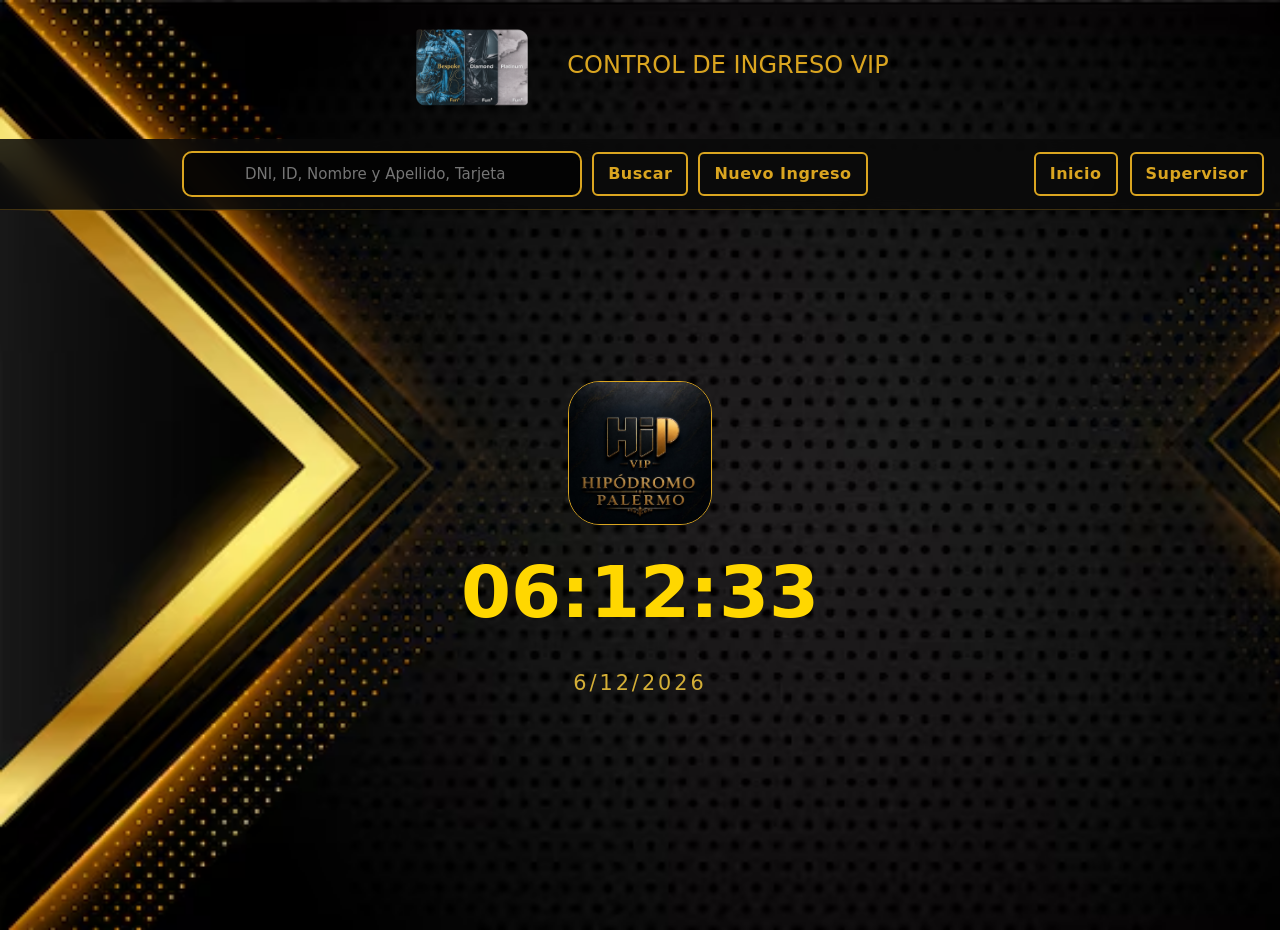
==== index.html @ 54d8416a "reparacion de ficha" ====
<!DOCTYPE html>
<html lang="en">

<head>
    <meta charset="UTF-8">
    <meta name="viewport" content="width=device-width, initial-scale=1.0">

    <link href="https://cdn.jsdelivr.net/npm/bootstrap@5.3.8/dist/css/bootstrap.min.css" rel="stylesheet">

    <link rel="stylesheet" href="https://cdn.jsdelivr.net/npm/bootstrap-icons@1.11.3/font/bootstrap-icons.css">
    <link rel="icon" href="./img/Logo-ingreso (ico).ico" type="image/x-icon">

    <link rel="stylesheet" href="/css/style.css">

    <title>Clientes Vip</title>
</head>

<body>

    <header>
        <section class="titulo-fun">
            <img class="fun-img" src="/img/Fun.png" alt="fun">
            <h1>CONTROL DE INGRESO VIP</h1>
        </section>
    </header>

    <main>

<nav class="navbar navbar-vip px-3">

    <!-- IZQUIERDA -->
    <div class="nav-block left">

        <div id="panel-admin" class="dropdown">
            <button class="btn btn-vip dropdown-toggle" data-bs-toggle="dropdown">
                Informe
            </button>

            <ul class="dropdown-menu">
                <li><button id="btn-metricas" class="dropdown-item">Métricas</button></li>
            </ul>
        </div>


    </div>

    <!-- CENTRO -->
    <div class="nav-block center">

        <form id="form-busqueda" class="search-box">

            <input id="buscador" type="search"
                placeholder="DNI, ID, Nombre y Apellido, Tarjeta">

            <button class="btn btn-vip" type="submit">Buscar</button>

            <button id="btn-nuevo" type="button" class="btn btn-vip">
                Nuevo Ingreso
            </button>

        </form>

    </div>

    

    


    <!-- DERECHA -->
    <div class="nav-block right">

        <button onclick="volverInicio()" class="btn btn-vip">
            Inicio
        </button>

        <button id="btn-supervisor" class="btn btn-vip">
            Supervisor
        </button>

        <button id="btn-logout" class="btn btn-danger" style="display:none;">
            Salir
        </button>

    </div>

</nav>

<section id="panel-nuevo" class="oculto"></section>

<div class="panel-sistema">

    <aside id="panel-categorias" class="oculto">
        <button data-categoria="todos">Todos</button>
        <button data-categoria="Bespoke">Bespoke</button>
        <button data-categoria="Diamond">Diamond</button>
        <button data-categoria="Diamond Seg.">Diamond Seg.</button>
        <button data-categoria="Platinium">Platinium</button>
        <button data-categoria="Gold">Gold</button>
        <button data-categoria="Classic">Classic</button>
        <button data-categoria="No socios">No socios</button>

        <hr>

        <button id="btn-exportar">Exportar Backup</button>

        <input type="file" id="input-importar" hidden>

        <button id="btn-importar">Importar Backup</button>
    </aside>

    <section class="contenido-principal">

        <!-- ZONA CONTROLES -->
        <div class="top-zone">

            <div class="zone-controls">
                <section id="panel-dinamico"></section>

                <div id="controles-historico" class="controles-historico">
                    <input type="date" id="fechaDesde">
                    <input type="date" id="fechaHasta">
                </div>
            </div>

        </div>

        <!-- DASHBOARD -->
        <div class="dashboard-zone">
            <section id="panel-estadisticas"></section>
        </div>

        <!-- RESULTADOS -->
        <div class="result-zone">
            <section id="resultado-cliente">


</section>
        </div>

    </section>

</div>


    </main>


    <div id="login-supervisor" class="login-overlay oculto">

    <div class="login-card">

        <h3>Acceso Supervisor</h3>

        <input type="password" id="input-pass" placeholder="Contraseña">

        <button id="btn-login-ok" class="btn btn-vip">
            Ingresar
        </button>

        <button id="btn-login-cancel" class="btn btn-danger">
            Cancelar
        </button>

    </div>

</div>

<div id="modal-confirmacion" class="modal-confirmacion oculto">

    <div class="modal-confirmacion-box">

        <h5 id="modal-titulo">
            Confirmar acción
        </h5>

        <p id="modal-texto">
            ¿Está seguro?
        </p>

        <div class="modal-botones">

            <button id="btn-modal-cancelar"
                class="btn btn-secondary">
                Cancelar
            </button>

            <button id="btn-modal-confirmar"
                class="btn btn-danger">
                Eliminar
            </button>

        </div>

    </div>

</div>

    <script src="https://cdn.jsdelivr.net/npm/bootstrap@5.3.8/dist/js/bootstrap.bundle.min.js"></script>

    <script src="js/script.js"></script>

    

</body>

</html>
---- css/style.css ----
body {
    background-image: url(/img/fondo-vip.avif);
    background-size: cover;
    background-repeat:no-repeat ;
    color: #daa520;
    margin: 0;
    min-height: 100vh;
    
}

h1 {
text-align: center;
font-size: 1.5rem;
}

.fun-img {
    width: 10rem;
    max-width: 100%;
}


.logo {
    width: 9rem;
    max-width: 100%;
    border-radius: 2rem;
    border: 0.1rem solid #daa520;
}



#form-busqueda {
    max-width: 800px;
    width: 100%;
}


#form-busqueda {
    display: flex;
    justify-content: center;
    width: 100%;
}

.form-control{
    width: 16rem;
    border: 0.2rem solid #daa520;
    font-family:Verdana, Geneva, Tahoma, sans-serif;
    font-size: 1rem;
    text-align: center;
}



.navbar-vip {
    display: flex;
    justify-content: space-between;
    align-items: center;
    padding: 12px 20px;
    background: rgba(10,10,10,0.85);
    backdrop-filter: blur(12px);
    border-bottom: 1px solid rgba(218,165,32,0.25);
}


/* BLOQUES */
.nav-block {
    display: flex;
    align-items: center;
    gap: 12px;
}


.nav-block.center {
    flex: 1;
    justify-content: center;
}


.search-box {
    display: flex;
    gap: 10px;
    align-items: center;
    font-size: 15px;
}

.search-box input {
    width: 400px;
    padding: 10px 14px;
    background: rgba(0,0,0,0.6);
    border: 2px solid #daa520;
    border-radius: 10px;
    color: white;
    text-align: center;
}



/* BOTÓN VIP  */
.btn-vip {
    border: 2px solid #daa520;
    color: #daa520;
    background: transparent;
    font-weight: 600;
    letter-spacing: 0.5px;
    padding: 8px 14px;
    transition: 0.2s ease;
}

.btn-vip:hover,
.btn-vip:focus,
.btn-vip:active {
    background: #daa520;
    color: black;
    box-shadow: 0 0 12px rgba(218,165,32,0.4);
}

.login-overlay {
    position: fixed;
    inset: 0;
    background: rgba(0,0,0,0.75);
    display: flex;
    justify-content: center;
    align-items: center;
    z-index: 9999;
}

.login-card {
    background: #111;
    border: 2px solid #daa520;
    padding: 30px;
    border-radius: 16px;
    text-align: center;
    width: 320px;
}

.login-card input {
    width: 100%;
    padding: 10px;
    margin: 15px 0;
    border: 2px solid #daa520;
    background: black;
    color: white;
    text-align: center;
    border-radius: 8px;
}



    
.titulo-fun {
    display: flex;
    align-items: center;
    justify-content: center;
    gap: 1rem;
    padding: 1rem;
}


.cliente-acompañante {
    display: flex;
    flex-direction: row;
    align-items: center;
    justify-content: center;
    padding: 3rem;
}

.datos-contenedor {
    padding: 2rem;
    font-family: 'Times New Roman', Times, serif;
    font-size: 1rem;
}


.card-header{
    align-self: center;
}

.fotos {
    width: 7rem;
    height: 7rem;
    object-fit: cover;
    border-radius: 50%;
    border: 3px solid #daa520;
    margin: 1.5rem;
    box-shadow: 0 0 18px rgba(218,165,32,0.35);
}

.card {
    background: rgba(15, 15, 15, 0.92);
    border: 2px solid #daa520;
    border-radius: 18px;
    box-shadow: 0 10px 30px rgba(0,0,0,0.45);
    overflow: hidden;
    transition: all 0.3s ease;
}

.vip-activo {
    border: 4px solid #00ff88 !important;
    box-shadow: 0 0 25px rgba(0,255,136,0.5);
}



#resultado-cliente {
    width: 100%;
    max-width: 1200px;
    margin: 3rem auto;
    display: flex;
    justify-content: center;
    align-items: center;
}

.datos-contenedor {
    display: flex;
    flex-direction: column;
    align-items: center;
}

.datos-contenedor b {
    display: block;
    text-align: center;
    margin-bottom: 1rem;
    font-size: 1.2rem;
}

.clientes-wrapper {
    display: flex;
    justify-content: center;
    gap: 2rem;
    flex-wrap: wrap;
    margin-top: 2rem;
}


.acciones-card {
    display: flex;
    justify-content: center;
    gap: 1rem;
    padding: 1rem;
    background: rgba(255,255,255,0.04);
    border-top: 1px solid rgba(218,165,32,0.25);
}

.icon-btn {
    background: rgba(218,165,32,0.08);
    border: 1px solid rgba(218,165,32,0.35);
    width: 46px;
    height: 46px;
    border-radius: 14px;
    color: #daa520;
    cursor: pointer;
    transition: all 0.25s ease;
}

.icon-btn:hover {
    background: #daa520;
    color: black;
    transform: scale(1.08);
}

.acompanante-item {
    display: flex;
    align-items: center;
    justify-content: space-between;
    gap: 1rem;
    padding: 1rem;
    background: rgba(255,255,255,0.05);
    border-radius: 16px;
    min-width: 320px;
    border: 1px solid rgba(218,165,32,0.15);
}

.nombre-acompanante {
    flex: 1;
    font-weight: 600;
    color: white;
}



.panel-sistema {
    display: flex;
    gap: 20px;
    padding: 20px;
}

#panel-categorias {
    width: 220px;
    display: flex;
    flex-direction: column;
    gap: 10px;
}

.modal-edicion-overlay {
    position: fixed;
    inset: 0;
    background: rgba(0,0,0,0.75);
    display: flex;
    justify-content: center;
    align-items: center;
    z-index: 999;
}

.modal-edicion {
    width: 420px;
    max-width: 90%;
    background: #111;
    border: 2px solid #daa520;
    border-radius: 18px;
    padding: 2rem;
    box-shadow: 0 0 35px rgba(218,165,32,0.25);
}

.oculto {
    display: none !important;
}


#panel-categorias button {
    padding: 12px;
    border: 2px solid goldenrod;
    background: #111;
    color: white;
    border-radius: 8px;
    cursor: pointer;
    text-align: center;
}

#panel-categorias button:hover {
    background: goldenrod;
    color: black;
}

.contenido-principal {
    width: 100%;
    display: flex;
    flex-direction: column;
    align-items: center;
}


#panel-estadisticas {
    margin-bottom: 20px;
}


#pantalla-espera {
    width: 100%;
    min-height: 60vh;

    display: flex;
    flex-direction: column;

    justify-content: center;
    align-items: center;

    gap: 1.5rem;
    text-align: center;
}


#reloj-digital {
    font-size: 4.5rem;
    font-weight: bold;
    color: gold;
}

#fecha-digital {
    font-size: 1.3rem;
    color: #d4af37;
    letter-spacing: 3px;
}

.panel-sistema {
    width: 100%;
    min-height: 80vh;
}

.cat-bespoke {
    background: black;
    color: gold;
    border: 2px solid gold;
}

.cat-diamond {
    background: #dff6ff;
    border: 2px solid #00bfff;
}

.cat-diamondseg {
    background: #0a1931;
    color: white;
    border: 2px solid #4cc9f0;
}

.cat-platinium {
    background: #d9d9d9;
    border: 2px solid silver;
}

.cat-gold {
    background: #fff3cd;
    border: 2px solid gold;
}

.cat-classic {
    background: #f8f9fa;
    border: 2px solid gray;

}


/*METRICAS*/


.dashboard {
    display: grid;
    grid-template-columns: repeat(3, 1fr);
    gap: 15px;
    width: 100%;
}




/*METRIC CARD BASE*/

.metric-card {
    padding: 20px;
    border-radius: 18px;
    background: rgba(15,15,15,0.95);
    border: 1px solid #daa520;
    color: white;
    transition: 0.25s ease;
    overflow: auto;
    min-height: 220px;
    text-align: center;
}

/*VARIANTES DE LAYOU */


.metric-card--full {
    grid-column: 1 / -1;
    min-height: 350px;
}

/*BLOQUES INTERNOS*/

.metric-box {
    background: rgba(255,255,255,0.05);
    border: 1px solid rgba(218,165,32,0.3);
    border-radius: 12px;
    padding: 1rem;
    text-align: center;
    margin-bottom: 10px;
}

.metric-box span {
    display: block;
    font-size: 1,5rem;
    opacity: 0.8;
}

.metric-box strong {
    font-size: 1.3rem;
    color: gold;
}

/*TÍTULOS CARD*/


.metric-card h5 {
    color: gold;
    margin-bottom: 15px;
    letter-spacing: 1px;
}

.metric-block {
    margin-bottom: 15px;
}

.metric-block h4 {
    margin-bottom: 10px;
    font-size: 18px;
    opacity: 0.8;
    letter-spacing: 1px;
}

.metric-block + .metric-block {
    border-top: 1px solid rgba(255,255,255,0.1);
    padding-top: 15px;
}

.metric-block h4:first-of-type {
    color: gold;
}

.btn-volver {
    background-color:#daa520;
    border: none;
    color: black;
    font-weight: 500;
font-size: 18px;
    padding: 10px 20px;
    min-width: 160px;
    font-weight: bold;
}

.btn-volver:hover {
    background-color: #666;
}

.zona-volver{
    width:100%;
    display:flex;
    justify-content:center;
    margin-top:20px;
    margin-bottom:20px;
}




/*GRID INTERNO*/

.grid {
    display: grid;
    grid-template-columns: repeat(3, 1fr);
    gap: 1rem;
    margin-top: 1rem;
}

/*CONTROLES HISTÓRICO*/

.controles-historico {
    display: flex;
    gap: 15px;
    justify-content: center;
    margin: 20px auto;
}

.controles-historico input,
.controles-historico button {
    padding: 10px;
    border-radius: 10px;
}

/*GRÁFICO*/

.grafico-principal {
    grid-column: 1 / -1;
}

.chart {
    display: flex;
    align-items: flex-end;
    gap: 8px;
    height: 320px;
}

.chart-card {
    grid-column: 1 / -1;
}


.bar {
    flex: 1;
    display: flex;
    flex-direction: column;
    justify-content: flex-end;
    align-items: center;
    min-width: 0;
}

.bar small {
    font-size: 16px;
    margin-top: 4px;
    font-weight: bold;
}

.bar:hover .fill {
    filter: brightness(1.2);
}

.fill {
    width: 90%;
    height: 10px;
    background: linear-gradient(gold, #b8860b);
    border-radius: 6px 6px 0 0;
    transition: height 0.3s ease;
}


/*TABLA / FILAS CRUCE*/

.fila-cruce.encabezado {
    font-weight: bold;
    color: gold;
    border-bottom: 2px solid rgba(218,165,32,0.4);
    margin-bottom: 8px;
}

.fila-cruce {
    display: flex;
    justify-content: space-between;
    align-items: center;
    padding: 6px 0;
    border-bottom: 1px solid rgba(255,255,255,0.08);
}

.en-sala {
    grid-column: 1;
    grid-row: 1;
}

.ingreso-egreso {
    grid-column: 2;
    grid-row: 1;
}

.total-clientes {
    grid-column: 3;
    grid-row: 1;
}

.graficos {
    grid-column: 1 / 4;
    grid-row: 2;
    min-height: 320px;
}


input[type="date"] {
    background: rgba(15,15,15,0.92);
    border: 2px solid #daa520;
    color: white;
    border-radius: 12px;
    padding: 10px 14px;
}

input[type="date"]::-webkit-calendar-picker-indicator {
    filter: invert(1) sepia(1) saturate(5) hue-rotate(10deg);
    cursor: pointer;
}

input[type="date"]:hover {
    border-color: gold;
}

input[type="date"]:focus {
    border-color: gold;
    box-shadow: 0 0 8px rgba(218,165,32,0.4);
}


.activity-card {
    grid-column: span 1;
    background: #0f0f0f;
    padding: 15px;
    border-radius: 12px;
    border: 1px solid rgba(255,255,255,0.08);
    max-height: 300px;
    overflow-y: auto;
}

.fila-cruce {
    display: grid;
    grid-template-columns: 2fr 60px 60px 60px;
    align-items: center;
    padding: 6px 0;
    border-bottom: 1px solid rgba(255,255,255,0.08);
}

.fila-cruce span,
.fila-cruce strong {
    text-align: center;
}

.fila-cruce strong:first-child {
    text-align: left;
}

.lista-categoria {
    margin-top: 10px;
    max-height: 220px;
    overflow-y: auto;
    border-radius: 10px;
    padding: 8px;
}

.cliente-en-sala {
    padding: 10px;
    margin-bottom: 6px;
    border-radius: 8px;
    background: rgba(255,255,255,0.08);
    border-left: 4px solid #daa520;
    color: #daa520;
    font-weight: 600;
}

.cliente-en-sala:last-child {
    margin-bottom: 0;
}

.categoria-click {
    padding: 8px 12px;
    margin-bottom: 6px;
    border-radius: 8px;
    transition: all .2s ease;
}

.categoria-click:hover {
    cursor: pointer;
    transform: translateX(4px);
    background: rgba(255,255,255,0.08);
}

.fila-cruce strong {
    font-weight: 600;
}

.categoria-activa {
    background: rgba(238, 213, 89, 0.15);
    border-left: 4px solid #daa520;
}

/* MENU INFORME */

.dropdown-menu {
    background: #050505;
    border: 1px solid #daa520;
    border-radius: 10px;
    padding: 6px;
}

.dropdown-item {
    color: #daa520;
    font-weight: 600;
    border-radius: 6px;
}

.dropdown-item:hover {
    background: #daa520;
    color: black;
}

/*FICHAS*/

.ficha-cliente{
    width:24rem;
    min-height:460px;
}

.ficha-acompanante{
    min-width:320px;
    min-height:120px;
    padding:15px;
    margin-bottom: 18px;
}

.barra-ficha{
    display:flex;
    justify-content:center;
    gap:10px;
    margin-top:20px;
    margin-bottom:20px;
}

.estado-operativo{
    max-width:500px;
    margin: 20px auto;
    padding: 15px 20px;
    border:1px solid #444;
    border-radius:8px;
}


.barra-ficha button{
    min-width: 140px;
    height: 50px;
    font-size: 18px;
}

.ficha-acompanante{
    min-height:170px;
    padding:15px;
    text-align:center;

    display:flex;
    flex-direction:column;
    align-items:center;
    justify-content:center;

    gap:8px;
}

.acciones-acompanante{
    display:flex;
    justify-content:center;
    gap:15px;
    margin-top:10px;
}

.btn-editar-acomp,
.btn-eliminar-acomp{
    background:none;
    border:none;
    cursor:pointer;
    color:#daa520;
    font-size:18px;
}

.btn-editar-acomp:hover,
.btn-eliminar-acomp:hover{
    opacity:0.8;
}

.modal-confirmacion{
    position:fixed;
    inset:0;
    background:rgba(0,0,0,.55);
    display:flex;
    justify-content:center;
    align-items:center;
    z-index:9999;
}

.modal-confirmacion-box{
    background:white;
    padding:25px;
    border-radius:12px;
    min-width:320px;
    text-align:center;
    box-shadow:0 0 20px rgba(0,0,0,.25);
}

.modal-botones{
    margin-top:20px;
    display:flex;
    justify-content:center;
    gap:10px;
}

.oculto{
    display:none !important;
}


.btn-dorado {
    background: #daa520;
    color: black;
    border: none;
}

.btn-dorado:hover {
    background: #c6951c;
    color: black;
}




@media (max-width: 768px) {

    .titulo-fun {
        flex-direction: column;
    }

    .form-control {
        width: 100%;
    }

    .d-flex {
        flex-direction: column;
        gap: 1rem;
    }

    .navbar-vip {
        flex-direction: column;
        gap: 10px;
    }

    .search-box {
        flex-direction: column;
        width: 100%;
    }

    .search-box input {
        width: 100%;
    }


    #panel-admin {
        justify-self: center;
    }

    #form-busqueda {
        justify-self: center;
        width: 100%;
        flex-direction: column;
        gap: 0.5rem;
    }

    .d-flex.gap-2 {
        justify-self: center;
    }

    /* DASHBOARD MOBILE */
    .dashboard {
        grid-template-columns: 1fr;
    }

    .metric-card.full,
    .metric-card.grafico-principal,
    .chart-card,
    .activity-card {
        grid-column: span 1;
    }

    .chart {
        height: 180px;
    }
}
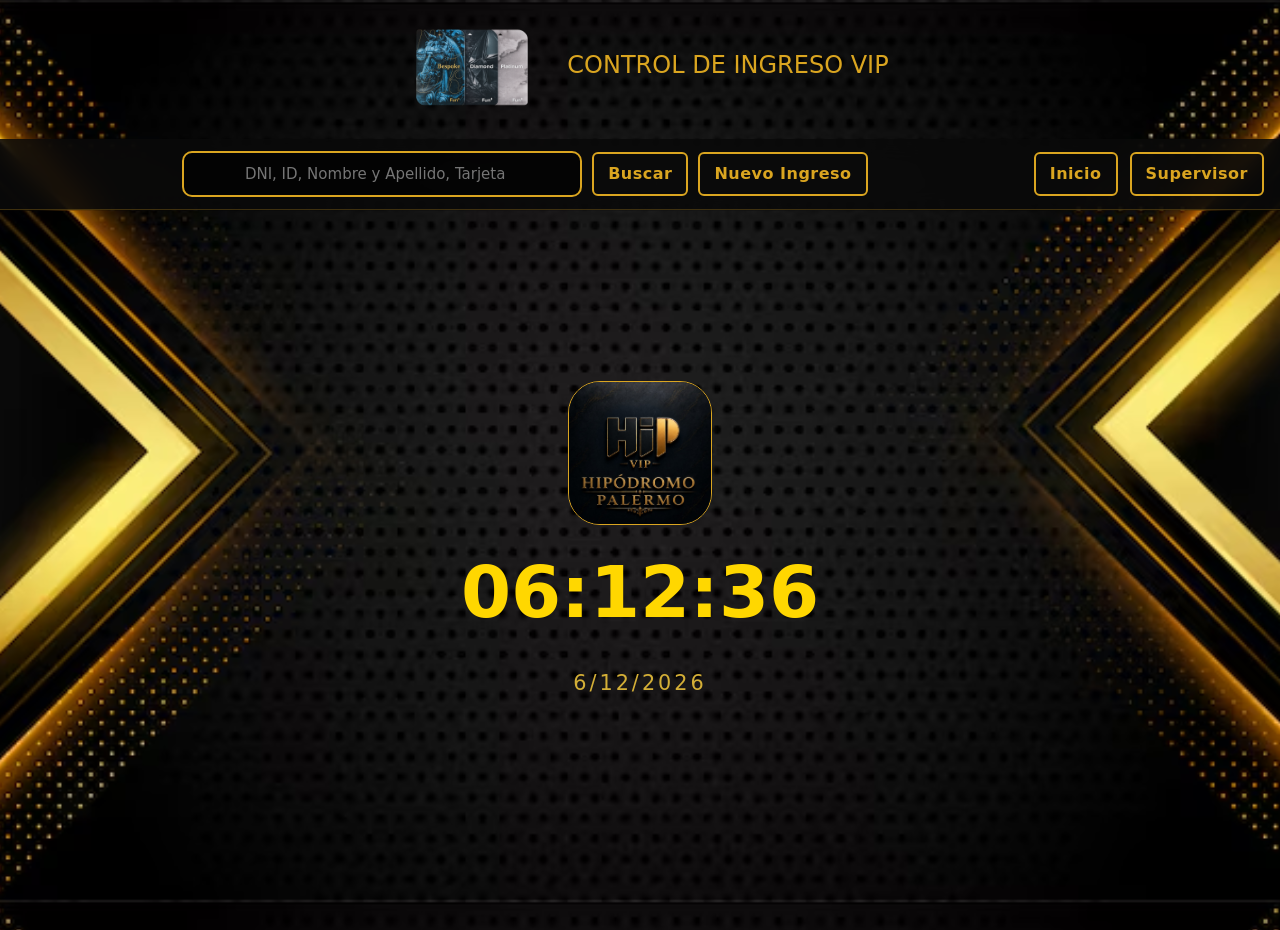
==== commit 4058bb94: "generacion de novedades y historial" ====
--- a/index.html
+++ b/index.html
@@ -49,8 +49,11 @@
 
         <form id="form-busqueda" class="search-box">
 
-            <input id="buscador" type="search"
-                placeholder="DNI, ID, Nombre y Apellido, Tarjeta">
+            <input
+    id="buscador"
+    type="search"
+    autocomplete="off"
+    placeholder="DNI, ID, Nombre y Apellido, Tarjeta">
 
             <button class="btn btn-vip" type="submit">Buscar</button>
 
@@ -191,6 +194,7 @@
             </button>
 
         </div>
+        
 
     </div>
 
--- a/css/style.css
+++ b/css/style.css
@@ -3,12 +3,18 @@
 body {
     background-image: url(/img/fondo-vip.avif);
     background-size: cover;
-    background-repeat:no-repeat ;
+    background-repeat: repeat-y;
+    background-position: center;
     color: #daa520;
     margin: 0;
     min-height: 100vh;
-    
-}
+}
+
+html, body {
+    height: 100%;
+}
+
+
 
 h1 {
 text-align: center;
@@ -859,6 +865,60 @@
     color: black;
 }
 
+.novedad-footer{
+    display:flex;
+    align-items:center;
+    justify-content:space-between;
+}
+
+.contador-novedad{
+    flex:1;
+    text-align:center;
+    font-size:16px;
+    font-weight:600;
+}
+
+.novedad-actions{
+    display:flex;
+    gap:10px;
+    justify-content:flex-end;
+}
+
+.icon-btn{
+    background: #000;
+    border:1px solid transparent;
+    color:#d4af37;
+    font-size:18px;
+    cursor:pointer;
+    padding:6px;
+    border-radius:6px;
+    transition:0.2s;
+}
+
+.icon-btn i{
+    color:#d4af37;
+}
+
+.icon-btn:hover{
+    background:#1a1a1a;
+    box-shadow:0 0 6px rgba(212,175,55,0.4);
+}
+
+
+.novedad-textarea{
+    width:100%;
+    min-height:100px;
+    resize:none;
+    padding:12px;
+    border:none;
+    outline:none;
+    box-shadow:none;
+    background:#fff;
+    font-size:18px;
+}
+
+
+
 
 
 
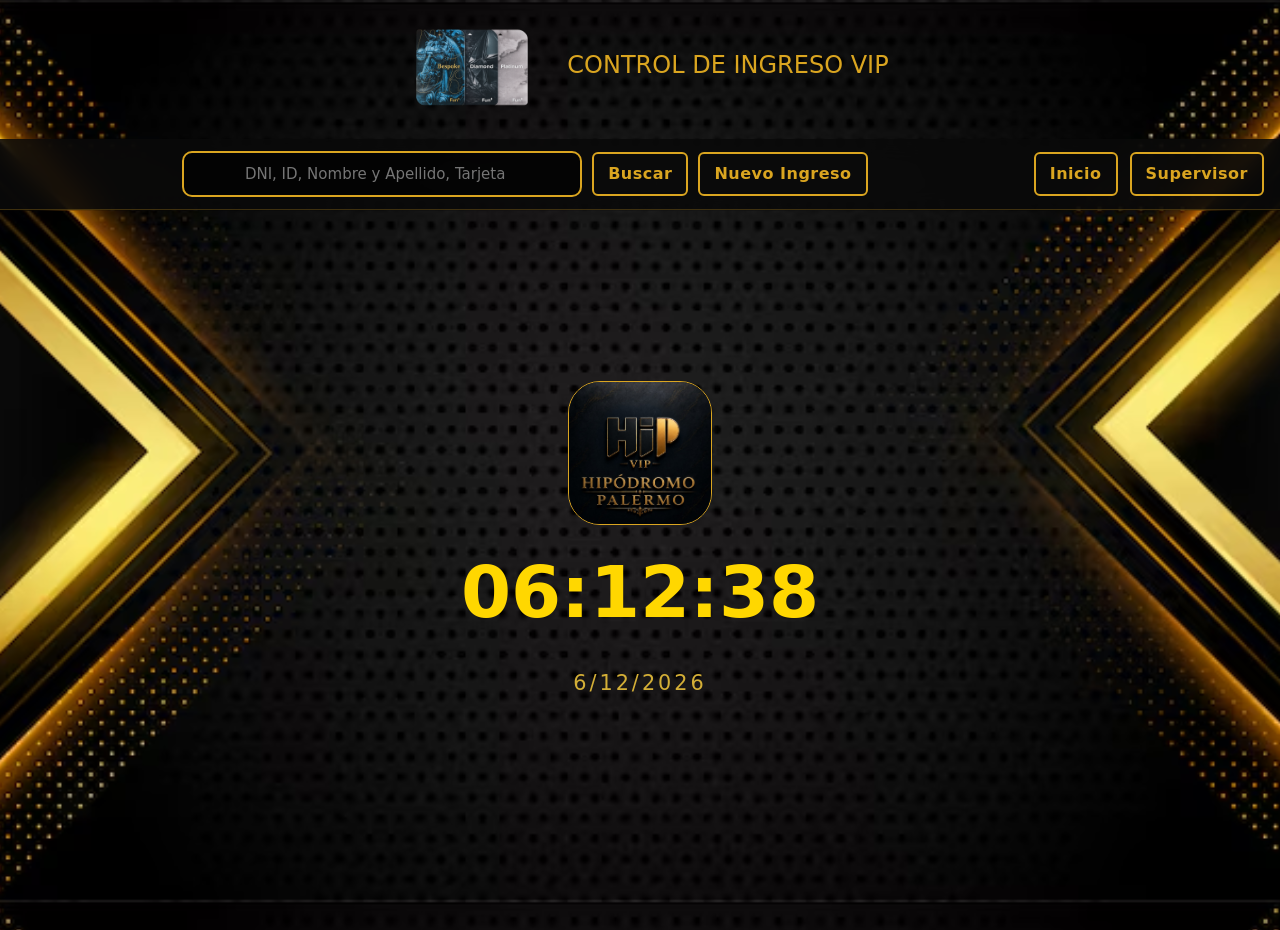
==== commit 345002dd: "Nuevo ingreso, limpieza de js y demo de clientes" ====
--- a/index.html
+++ b/index.html
@@ -98,7 +98,7 @@
         <button data-categoria="Bespoke">Bespoke</button>
         <button data-categoria="Diamond">Diamond</button>
         <button data-categoria="Diamond Seg.">Diamond Seg.</button>
-        <button data-categoria="Platinium">Platinium</button>
+        <button data-categoria="Platinum">Platinum</button>
         <button data-categoria="Gold">Gold</button>
         <button data-categoria="Classic">Classic</button>
         <button data-categoria="No socios">No socios</button>
--- a/css/style.css
+++ b/css/style.css
@@ -15,7 +15,6 @@
 }
 
 
-
 h1 {
 text-align: center;
 font-size: 1.5rem;
@@ -25,7 +24,6 @@
     width: 10rem;
     max-width: 100%;
 }
-
 
 .logo {
     width: 9rem;
@@ -57,7 +55,6 @@
 }
 
 
-
 .navbar-vip {
     display: flex;
     justify-content: space-between;
@@ -68,20 +65,18 @@
     border-bottom: 1px solid rgba(218,165,32,0.25);
 }
 
-
 /* BLOQUES */
+
 .nav-block {
     display: flex;
     align-items: center;
     gap: 12px;
 }
-
 
 .nav-block.center {
     flex: 1;
     justify-content: center;
 }
-
 
 .search-box {
     display: flex;
@@ -101,8 +96,8 @@
 }
 
 
-
 /* BOTÓN VIP  */
+
 .btn-vip {
     border: 2px solid #daa520;
     color: #daa520;
@@ -152,8 +147,6 @@
 }
 
 
-
-    
 .titulo-fun {
     display: flex;
     align-items: center;
@@ -169,58 +162,25 @@
     align-items: center;
     justify-content: center;
     padding: 3rem;
+}
+
+#resultado-cliente {
+    width: 100%;
+    max-width: 1200px;
+    margin: 3rem auto;
+    display: flex;
+    justify-content: center;
+    align-items: center;
 }
 
 .datos-contenedor {
     padding: 2rem;
     font-family: 'Times New Roman', Times, serif;
     font-size: 1rem;
-}
-
-
-.card-header{
-    align-self: center;
-}
-
-.fotos {
-    width: 7rem;
-    height: 7rem;
-    object-fit: cover;
-    border-radius: 50%;
-    border: 3px solid #daa520;
-    margin: 1.5rem;
-    box-shadow: 0 0 18px rgba(218,165,32,0.35);
-}
-
-.card {
-    background: rgba(15, 15, 15, 0.92);
-    border: 2px solid #daa520;
-    border-radius: 18px;
-    box-shadow: 0 10px 30px rgba(0,0,0,0.45);
-    overflow: hidden;
-    transition: all 0.3s ease;
-}
-
-.vip-activo {
-    border: 4px solid #00ff88 !important;
-    box-shadow: 0 0 25px rgba(0,255,136,0.5);
-}
-
-
-
-#resultado-cliente {
-    width: 100%;
-    max-width: 1200px;
-    margin: 3rem auto;
-    display: flex;
-    justify-content: center;
-    align-items: center;
-}
-
-.datos-contenedor {
+
     display: flex;
     flex-direction: column;
-    align-items: center;
+    align-items: flex-start; 
 }
 
 .datos-contenedor b {
@@ -234,8 +194,8 @@
     display: flex;
     justify-content: center;
     gap: 2rem;
-    flex-wrap: wrap;
-    margin-top: 2rem;
+    flex-wrap: nowrap;
+    align-items: flex-start;
 }
 
 
@@ -257,6 +217,11 @@
     color: #daa520;
     cursor: pointer;
     transition: all 0.25s ease;
+
+    display: flex;
+    align-items: center;
+    justify-content: center;
+    font-size: 18px;
 }
 
 .icon-btn:hover {
@@ -298,25 +263,7 @@
     gap: 10px;
 }
 
-.modal-edicion-overlay {
-    position: fixed;
-    inset: 0;
-    background: rgba(0,0,0,0.75);
-    display: flex;
-    justify-content: center;
-    align-items: center;
-    z-index: 999;
-}
-
-.modal-edicion {
-    width: 420px;
-    max-width: 90%;
-    background: #111;
-    border: 2px solid #daa520;
-    border-radius: 18px;
-    padding: 2rem;
-    box-shadow: 0 0 35px rgba(218,165,32,0.25);
-}
+
 
 .oculto {
     display: none !important;
@@ -419,15 +366,12 @@
 
 /*METRICAS*/
 
-
 .dashboard {
     display: grid;
     grid-template-columns: repeat(3, 1fr);
     gap: 15px;
     width: 100%;
 }
-
-
 
 
 /*METRIC CARD BASE*/
@@ -445,15 +389,12 @@
 }
 
 /*VARIANTES DE LAYOU */
-
-
 .metric-card--full {
     grid-column: 1 / -1;
     min-height: 350px;
 }
 
 /*BLOQUES INTERNOS*/
-
 .metric-box {
     background: rgba(255,255,255,0.05);
     border: 1px solid rgba(218,165,32,0.3);
@@ -476,7 +417,6 @@
 
 /*TÍTULOS CARD*/
 
-
 .metric-card h5 {
     color: gold;
     margin-bottom: 15px;
@@ -502,6 +442,7 @@
 .metric-block h4:first-of-type {
     color: gold;
 }
+
 
 .btn-volver {
     background-color:#daa520;
@@ -527,8 +468,6 @@
 }
 
 
-
-
 /*GRID INTERNO*/
 
 .grid {
@@ -637,7 +576,6 @@
     min-height: 320px;
 }
 
-
 input[type="date"] {
     background: rgba(15,15,15,0.92);
     border: 2px solid #daa520;
@@ -659,7 +597,6 @@
     border-color: gold;
     box-shadow: 0 0 8px rgba(218,165,32,0.4);
 }
-
 
 .activity-card {
     grid-column: span 1;
@@ -752,12 +689,106 @@
     color: black;
 }
 
-/*FICHAS*/
-
-.ficha-cliente{
-    width:24rem;
-    min-height:460px;
-}
+/*FICHAS DEL CLIENTE*/
+
+.ficha-cliente {
+    position: relative;
+    width: 24rem;
+    min-height: 460px;
+    color: #daa520;
+    font-size: 20px;
+    line-height: 1.9;
+    text-align: center;
+}
+
+.cliente-header-datos strong {
+    font-size: 1.8rem;
+    font-weight: 600;
+}
+
+.estado-cliente {
+    min-height: 40px;
+}
+
+.card-header {
+    display: flex;
+    align-items: center;
+    justify-content: center;
+    min-height: 125px;
+    position: relative;
+}
+
+
+.datos-contenedor {
+    padding: 2rem;
+    font-family: 'Times New Roman', Times, serif;
+    font-size: 1rem;
+}
+
+
+.fotos {
+    width: 7rem;
+    height: 7rem;
+    object-fit: cover;
+    border-radius: 50%;
+    border: 3px solid #daa520;
+    margin: 1.5rem;
+    box-shadow: 0 0 18px rgba(218,165,32,0.35);
+}
+
+.card {
+    background: rgba(15, 15, 15, 0.92);
+    border: 2px solid #daa520;
+    border-radius: 18px;
+    box-shadow: 0 10px 30px rgba(0,0,0,0.45);
+    overflow: hidden;
+    transition: all 0.3s ease;
+}
+
+.vip-activo {
+    box-shadow: 0 0 25px rgba(0,255,136,0.5);
+}
+
+.ficha-cliente.VERDE {
+    border: 8px solid #2ecc71;
+}
+.ficha-cliente.ROJO {
+    border: 8px solid red;
+}
+
+.estado-operativo{
+    max-width:500px;
+    margin: 20px auto;
+    padding: 15px 20px;
+    border:1px solid #444;
+    border-radius:8px;
+}
+
+
+/*FIN FICHA DE CLIENTE*/
+
+
+.alerta-12h,
+.punto-alerta-12h {
+    position: absolute;
+    top: 12px;
+    right: 12px;
+
+    width: auto;
+    height: auto;
+
+    padding: 3px 8px;
+
+    border-radius: 12px;
+
+    background: rgba(255,165,0,.15);
+    border: 1px solid orange;
+
+    color: orange;
+    font-size: .75rem;
+    font-weight: 700;
+}
+
 
 .ficha-acompanante{
     min-width:320px;
@@ -772,14 +803,6 @@
     gap:10px;
     margin-top:20px;
     margin-bottom:20px;
-}
-
-.estado-operativo{
-    max-width:500px;
-    margin: 20px auto;
-    padding: 15px 20px;
-    border:1px solid #444;
-    border-radius:8px;
 }
 
 
@@ -821,6 +844,26 @@
 .btn-editar-acomp:hover,
 .btn-eliminar-acomp:hover{
     opacity:0.8;
+}
+
+.modal-edicion-overlay {
+    position: fixed;
+    inset: 0;
+    background: rgba(0,0,0,0.75);
+    display: flex;
+    justify-content: center;
+    align-items: center;
+    z-index: 999;
+}
+
+.modal-edicion {
+    width: 420px;
+    max-width: 90%;
+    background: #111;
+    border: 2px solid #daa520;
+    border-radius: 18px;
+    padding: 2rem;
+    box-shadow: 0 0 35px rgba(218,165,32,0.25);
 }
 
 .modal-confirmacion{
@@ -847,6 +890,46 @@
     display:flex;
     justify-content:center;
     gap:10px;
+}
+
+/* CONTENIDO DEL FORMULARIO */
+
+.modal-edicion h4{
+    text-align:center;
+    margin-bottom:1.5rem;
+    color:#daa520;
+}
+
+.modal-edicion .mb-2{
+    display:flex;
+    flex-direction:column;
+    align-items:center;
+    margin-bottom:1rem;
+}
+
+.modal-edicion label{
+    width:240px;
+    text-align:center;
+    margin-bottom:5px;
+    color:#daa520;
+    font-weight:600;
+}
+
+.modal-edicion .form-control{
+    width:240px;
+    text-align:center;
+}
+
+.foto-edit-container{
+    display:flex;
+    flex-direction:column;
+    align-items:center;
+    gap:8px;
+}
+
+.foto-edit-container label{
+    width:auto;
+    text-align:center;
 }
 
 .oculto{
@@ -919,10 +1002,62 @@
 
 
 
-
-
+/*RESPONSIVE*/
 
 @media (max-width: 768px) {
+
+    .clientes-wrapper {
+        flex-wrap: wrap;
+        justify-content: center;
+        gap: 1rem;
+    }
+
+    .ficha-cliente {
+        width: 92%;
+        max-width: 420px;
+        min-height: auto;
+    }
+
+    .card-header {
+        flex-direction: column;
+        justify-content: center;
+        align-items: center;
+        text-align: center;
+        min-height: auto;
+    }
+
+    .fotos {
+        width: 6rem;
+        height: 6rem;
+        margin: 0.5rem auto;
+    }
+
+    .datos-contenedor {
+        align-items: center;
+        text-align: center;
+        font-size: 1rem;
+    }
+
+    .datos-contenedor b {
+        font-size: 1.15rem;
+    }
+
+    .acciones-card {
+        flex-wrap: wrap;
+        gap: 0.6rem;
+    }
+
+    .barra-ficha {
+        flex-wrap: wrap;
+        gap: 8px;
+    }
+
+
+
+
+
+
+}@media (max-width: 768px) {
 
     .titulo-fun {
         flex-direction: column;
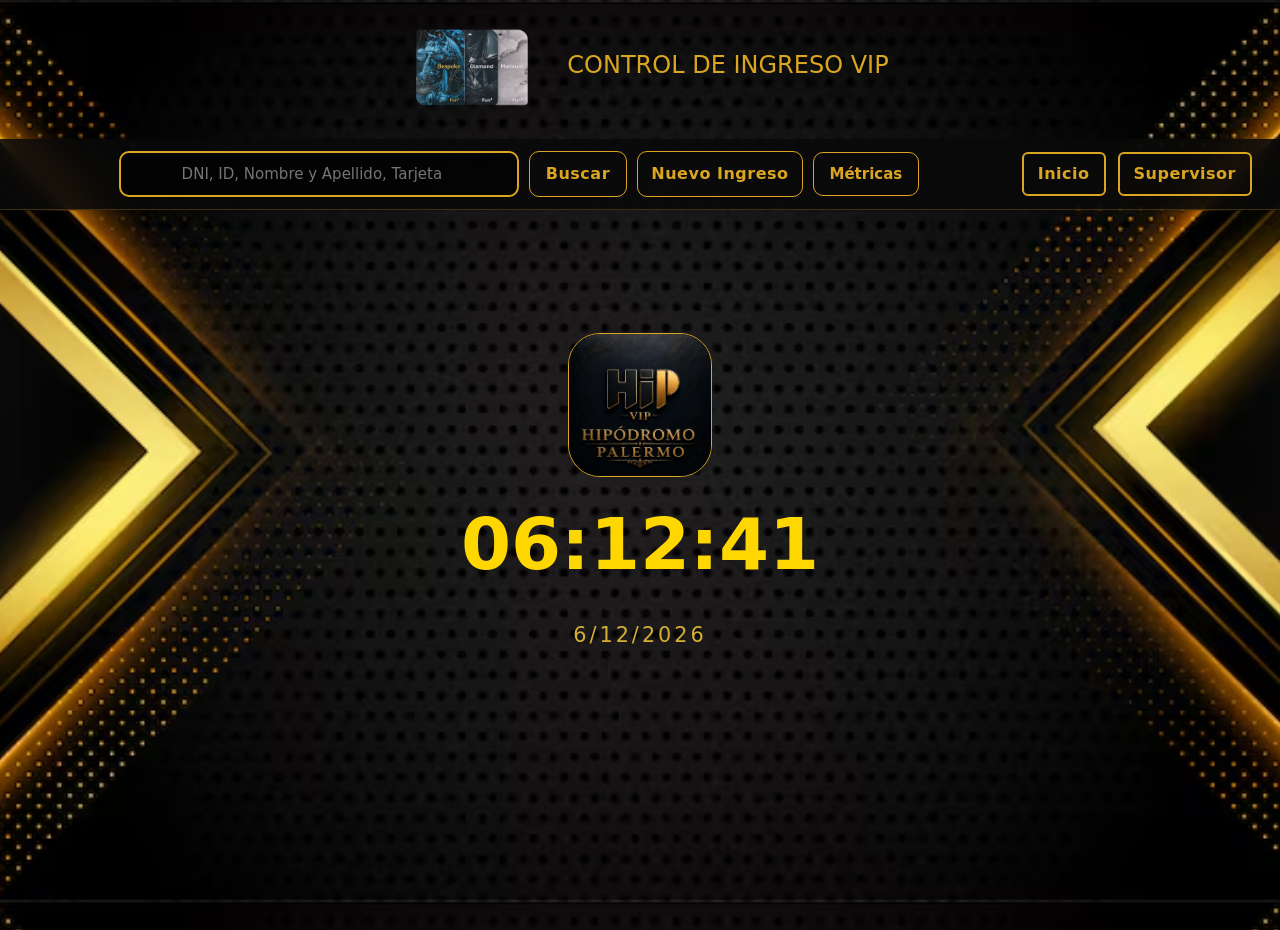
==== commit 014e2d35: "Actualización de prompt y PIN por categoria" ====
--- a/index.html
+++ b/index.html
@@ -38,6 +38,7 @@
 
             <ul class="dropdown-menu">
                 <li><button id="btn-metricas" class="dropdown-item">Métricas</button></li>
+                <li><button id="btn-lavados-dia" class="dropdown-item">Lavados del día</button></li>
             </ul>
         </div>
 
--- a/css/style.css
+++ b/css/style.css
@@ -1,4 +1,20 @@
-
+/* =========================================================
+   VIP CLUB - HOJA DE ESTILOS
+   Reorganizado por secciones. Mismo resultado visual que antes,
+   con las reglas duplicadas fusionadas y 3 errores de tipeo corregidos:
+   - .cat-platinium -> .cat-platinum (coincide con el JS)
+   - .metric-card.full -> .metric-card--full (coincide con la clase real)
+   - font-size: 1,5rem -> 1.5rem (coma por punto)
+   ========================================================= */
+
+
+/* =========================
+   BASE / GLOBAL
+   ========================= */
+
+html, body {
+    height: 100%;
+}
 
 body {
     background-image: url(/img/fondo-vip.avif);
@@ -10,14 +26,9 @@
     min-height: 100vh;
 }
 
-html, body {
-    height: 100%;
-}
-
-
 h1 {
-text-align: center;
-font-size: 1.5rem;
+    text-align: center;
+    font-size: 1.5rem;
 }
 
 .fun-img {
@@ -32,28 +43,14 @@
     border: 0.1rem solid #daa520;
 }
 
-
-
-#form-busqueda {
-    max-width: 800px;
-    width: 100%;
-}
-
-
-#form-busqueda {
-    display: flex;
-    justify-content: center;
-    width: 100%;
-}
-
-.form-control{
-    width: 16rem;
-    border: 0.2rem solid #daa520;
-    font-family:Verdana, Geneva, Tahoma, sans-serif;
-    font-size: 1rem;
-    text-align: center;
-}
-
+.oculto {
+    display: none !important;
+}
+
+
+/* =========================
+   NAVBAR / BUSCADOR
+   ========================= */
 
 .navbar-vip {
     display: flex;
@@ -65,8 +62,6 @@
     border-bottom: 1px solid rgba(218,165,32,0.25);
 }
 
-/* BLOQUES */
-
 .nav-block {
     display: flex;
     align-items: center;
@@ -76,6 +71,21 @@
 .nav-block.center {
     flex: 1;
     justify-content: center;
+}
+
+#form-busqueda {
+    max-width: 800px;
+    width: 100%;
+    display: flex;
+    justify-content: center;
+}
+
+.form-control {
+    width: 16rem;
+    border: 0.2rem solid #daa520;
+    font-family: Verdana, Geneva, Tahoma, sans-serif;
+    font-size: 1rem;
+    text-align: center;
 }
 
 .search-box {
@@ -95,8 +105,18 @@
     text-align: center;
 }
 
-
-/* BOTÓN VIP  */
+.titulo-fun {
+    display: flex;
+    align-items: center;
+    justify-content: center;
+    gap: 1rem;
+    padding: 1rem;
+}
+
+
+/* =========================
+   BOTONES GENÉRICOS
+   ========================= */
 
 .btn-vip {
     border: 2px solid #daa520;
@@ -116,6 +136,71 @@
     box-shadow: 0 0 12px rgba(218,165,32,0.4);
 }
 
+.btn-dorado {
+    background: #daa520;
+    color: black;
+    border: none;
+}
+
+.btn-dorado:hover {
+    background: #c6951c;
+    color: black;
+}
+
+.btn-volver {
+    background-color: #daa520;
+    border: none;
+    color: black;
+    font-weight: bold;
+    font-size: 18px;
+    padding: 10px 20px;
+    min-width: 160px;
+}
+
+.btn-volver:hover {
+    background-color: #666;
+}
+
+.zona-volver {
+    width: 100%;
+    display: flex;
+    justify-content: center;
+    margin-top: 20px;
+    margin-bottom: 20px;
+}
+
+.icon-btn {
+    display: flex;
+    align-items: center;
+    justify-content: center;
+    width: 46px;
+    height: 46px;
+    padding: 6px;
+    background: #000;
+    border: 1px solid transparent;
+    border-radius: 6px;
+    color: #d4af37;
+    font-size: 18px;
+    cursor: pointer;
+    transition: 0.2s;
+}
+
+.icon-btn i {
+    color: #d4af37;
+}
+
+.icon-btn:hover {
+    background: #1a1a1a;
+    color: black;
+    transform: scale(1.08);
+    box-shadow: 0 0 6px rgba(212,175,55,0.4);
+}
+
+
+/* =========================
+   LOGIN (MODAL SUPERVISOR)
+   ========================= */
+
 .login-overlay {
     position: fixed;
     inset: 0;
@@ -147,40 +232,175 @@
 }
 
 
-.titulo-fun {
-    display: flex;
-    align-items: center;
-    justify-content: center;
-    gap: 1rem;
-    padding: 1rem;
-}
-
-
-.cliente-acompañante {
-    display: flex;
-    flex-direction: row;
-    align-items: center;
-    justify-content: center;
-    padding: 3rem;
-}
-
-#resultado-cliente {
+/* =========================
+   CONTENIDO PRINCIPAL / ESPERA
+   ========================= */
+
+.contenido-principal {
     width: 100%;
-    max-width: 1200px;
-    margin: 3rem auto;
-    display: flex;
-    justify-content: center;
-    align-items: center;
+    display: flex;
+    flex-direction: column;
+    align-items: center;
+}
+
+#pantalla-espera {
+    width: 100%;
+    min-height: 60vh;
+    display: flex;
+    flex-direction: column;
+    justify-content: center;
+    align-items: center;
+    gap: 1.5rem;
+    text-align: center;
+}
+
+#reloj-digital {
+    font-size: 4.5rem;
+    font-weight: bold;
+    color: gold;
+}
+
+#fecha-digital {
+    font-size: 1.3rem;
+    color: #d4af37;
+    letter-spacing: 3px;
+}
+
+#panel-estadisticas {
+    margin-bottom: 20px;
+}
+
+.panel-sistema {
+    width: 100%;
+    min-height: 80vh;
+    display: flex;
+    gap: 20px;
+    padding: 20px;
+}
+
+#panel-categorias {
+    width: 220px;
+    display: flex;
+    flex-direction: column;
+    gap: 10px;
+}
+
+#panel-categorias button {
+    padding: 12px;
+    border: 2px solid goldenrod;
+    background: #111;
+    color: white;
+    border-radius: 8px;
+    cursor: pointer;
+    text-align: center;
+}
+
+#panel-categorias button:hover {
+    background: goldenrod;
+    color: black;
+}
+
+
+/* =========================
+   CATEGORÍAS (BADGES)
+   ========================= */
+
+.cat-bespoke {
+    background: black;
+    color: gold;
+    border: 2px solid gold;
+}
+
+.cat-diamond {
+    background: #dff6ff;
+    border: 2px solid #00bfff;
+}
+
+.cat-diamondseg {
+    background: #0a1931;
+    color: white;
+    border: 2px solid #4cc9f0;
+}
+
+.cat-platinum {
+    background: #d9d9d9;
+    border: 2px solid silver;
+}
+
+.cat-gold {
+    background: #fff3cd;
+    border: 2px solid gold;
+}
+
+.cat-classic {
+    background: #f8f9fa;
+    border: 2px solid gray;
+}
+
+
+/* =========================
+   FICHA DE CLIENTE
+   ========================= */
+
+.clientes-wrapper {
+    display: flex;
+    justify-content: center;
+    gap: 2rem;
+    flex-wrap: nowrap;
+    align-items: flex-start;
+}
+
+.card {
+    background: rgba(15, 15, 15, 0.92);
+    border: 2px solid #daa520;
+    border-radius: 18px;
+    box-shadow: 0 10px 30px rgba(0,0,0,0.45);
+    overflow: hidden;
+    transition: all 0.3s ease;
+}
+
+.ficha-cliente {
+    position: relative;
+    width: 24rem;
+    min-height: 460px;
+    color: #daa520;
+    font-size: 20px;
+    line-height: 1.9;
+    text-align: center;
+}
+
+.ficha-cliente.VERDE {
+    border: 8px solid #2ecc71;
+}
+
+.ficha-cliente.ROJO {
+    border: 8px solid red;
+}
+
+.card-header {
+    display: flex;
+    align-items: center;
+    justify-content: center;
+    min-height: 125px;
+    position: relative;
+}
+
+.cliente-header-datos strong {
+    font-size: 1.8rem;
+    font-weight: 600;
+}
+
+.estado-cliente {
+    min-height: 40px;
 }
 
 .datos-contenedor {
     padding: 2rem;
     font-family: 'Times New Roman', Times, serif;
     font-size: 1rem;
-
     display: flex;
     flex-direction: column;
-    align-items: flex-start; 
+    align-items: flex-start;
 }
 
 .datos-contenedor b {
@@ -190,14 +410,15 @@
     font-size: 1.2rem;
 }
 
-.clientes-wrapper {
-    display: flex;
-    justify-content: center;
-    gap: 2rem;
-    flex-wrap: nowrap;
-    align-items: flex-start;
-}
-
+.fotos {
+    width: 7rem;
+    height: 7rem;
+    object-fit: cover;
+    border-radius: 50%;
+    border: 3px solid #daa520;
+    margin: 1.5rem;
+    box-shadow: 0 0 18px rgba(218,165,32,0.35);
+}
 
 .acciones-card {
     display: flex;
@@ -208,26 +429,59 @@
     border-top: 1px solid rgba(218,165,32,0.25);
 }
 
-.icon-btn {
-    background: rgba(218,165,32,0.08);
-    border: 1px solid rgba(218,165,32,0.35);
-    width: 46px;
-    height: 46px;
-    border-radius: 14px;
-    color: #daa520;
-    cursor: pointer;
-    transition: all 0.25s ease;
-
-    display: flex;
-    align-items: center;
-    justify-content: center;
+.vip-activo {
+    box-shadow: 0 0 25px rgba(0,255,136,0.5);
+}
+
+.estado-operativo {
+    max-width: 500px;
+    margin: 20px auto;
+    padding: 15px 20px;
+    border: 1px solid #444;
+    border-radius: 8px;
+}
+
+.alerta-12h,
+.punto-alerta-12h {
+    position: absolute;
+    top: 12px;
+    right: 12px;
+    width: auto;
+    height: auto;
+    padding: 3px 8px;
+    border-radius: 12px;
+    background: rgba(255,165,0,.15);
+    border: 1px solid orange;
+    color: orange;
+    font-size: .75rem;
+    font-weight: 700;
+}
+
+.barra-ficha {
+    display: flex;
+    justify-content: center;
+    gap: 10px;
+    margin-top: 20px;
+    margin-bottom: 20px;
+}
+
+.barra-ficha button {
+    min-width: 140px;
+    height: 50px;
     font-size: 18px;
 }
 
-.icon-btn:hover {
-    background: #daa520;
-    color: black;
-    transform: scale(1.08);
+
+/* =========================
+   ACOMPAÑANTES
+   ========================= */
+
+.cliente-acompañante {
+    display: flex;
+    flex-direction: row;
+    align-items: center;
+    justify-content: center;
+    padding: 3rem;
 }
 
 .acompanante-item {
@@ -248,123 +502,169 @@
     color: white;
 }
 
-
-
-.panel-sistema {
-    display: flex;
-    gap: 20px;
-    padding: 20px;
-}
-
-#panel-categorias {
-    width: 220px;
+.ficha-acompanante {
+    min-width: 320px;
+    min-height: 170px;
+    padding: 15px;
+    margin-bottom: 18px;
+    text-align: center;
     display: flex;
     flex-direction: column;
+    align-items: center;
+    justify-content: center;
+    gap: 8px;
+}
+
+.acciones-acompanante {
+    display: flex;
+    justify-content: center;
+    gap: 15px;
+    margin-top: 10px;
+}
+
+.btn-editar-acomp,
+.btn-eliminar-acomp {
+    background: none;
+    border: none;
+    cursor: pointer;
+    color: #daa520;
+    font-size: 18px;
+}
+
+.btn-editar-acomp:hover,
+.btn-eliminar-acomp:hover {
+    opacity: 0.8;
+}
+
+
+/* =========================
+   MODALES (EDICIÓN / CONFIRMACIÓN)
+   ========================= */
+
+.modal-edicion-overlay {
+    position: fixed;
+    inset: 0;
+    background: rgba(0,0,0,0.75);
+    display: flex;
+    justify-content: center;
+    align-items: center;
+    z-index: 999;
+}
+
+.modal-edicion {
+    width: 420px;
+    max-width: 90%;
+    background: #111;
+    border: 2px solid #daa520;
+    border-radius: 18px;
+    padding: 2rem;
+    box-shadow: 0 0 35px rgba(218,165,32,0.25);
+}
+
+.modal-edicion h4 {
+    text-align: center;
+    margin-bottom: 1.5rem;
+    color: #daa520;
+}
+
+.modal-edicion .mb-2 {
+    display: flex;
+    flex-direction: column;
+    align-items: center;
+    margin-bottom: 1rem;
+}
+
+.modal-edicion label {
+    width: 240px;
+    text-align: center;
+    margin-bottom: 5px;
+    color: #daa520;
+    font-weight: 600;
+}
+
+.modal-edicion .form-control {
+    width: 240px;
+    text-align: center;
+}
+
+.foto-edit-container {
+    display: flex;
+    flex-direction: column;
+    align-items: center;
+    gap: 8px;
+}
+
+.foto-edit-container label {
+    width: auto;
+    text-align: center;
+}
+
+.modal-confirmacion {
+    position: fixed;
+    inset: 0;
+    background: rgba(0,0,0,.55);
+    display: flex;
+    justify-content: center;
+    align-items: center;
+    z-index: 9999;
+}
+
+.modal-confirmacion-box {
+    background: white;
+    padding: 25px;
+    border-radius: 12px;
+    min-width: 320px;
+    text-align: center;
+    box-shadow: 0 0 20px rgba(0,0,0,.25);
+}
+
+.modal-botones {
+    margin-top: 20px;
+    display: flex;
+    justify-content: center;
     gap: 10px;
 }
 
 
-
-.oculto {
-    display: none !important;
-}
-
-
-#panel-categorias button {
+/* =========================
+   NOVEDADES
+   ========================= */
+
+.novedad-footer {
+    display: flex;
+    align-items: center;
+    justify-content: space-between;
+}
+
+.contador-novedad {
+    flex: 1;
+    text-align: center;
+    font-size: 16px;
+    font-weight: 600;
+}
+
+.novedad-actions {
+    display: flex;
+    gap: 10px;
+    justify-content: flex-end;
+}
+
+.novedad-textarea {
+    width: 100%;
+    min-height: 100px;
+    resize: none;
     padding: 12px;
-    border: 2px solid goldenrod;
-    background: #111;
-    color: white;
-    border-radius: 8px;
-    cursor: pointer;
-    text-align: center;
-}
-
-#panel-categorias button:hover {
-    background: goldenrod;
-    color: black;
-}
-
-.contenido-principal {
-    width: 100%;
-    display: flex;
-    flex-direction: column;
-    align-items: center;
-}
-
-
-#panel-estadisticas {
-    margin-bottom: 20px;
-}
-
-
-#pantalla-espera {
-    width: 100%;
-    min-height: 60vh;
-
-    display: flex;
-    flex-direction: column;
-
-    justify-content: center;
-    align-items: center;
-
-    gap: 1.5rem;
-    text-align: center;
-}
-
-
-#reloj-digital {
-    font-size: 4.5rem;
-    font-weight: bold;
-    color: gold;
-}
-
-#fecha-digital {
-    font-size: 1.3rem;
-    color: #d4af37;
-    letter-spacing: 3px;
-}
-
-.panel-sistema {
-    width: 100%;
-    min-height: 80vh;
-}
-
-.cat-bespoke {
-    background: black;
-    color: gold;
-    border: 2px solid gold;
-}
-
-.cat-diamond {
-    background: #dff6ff;
-    border: 2px solid #00bfff;
-}
-
-.cat-diamondseg {
-    background: #0a1931;
-    color: white;
-    border: 2px solid #4cc9f0;
-}
-
-.cat-platinium {
-    background: #d9d9d9;
-    border: 2px solid silver;
-}
-
-.cat-gold {
-    background: #fff3cd;
-    border: 2px solid gold;
-}
-
-.cat-classic {
-    background: #f8f9fa;
-    border: 2px solid gray;
-
-}
-
-
-/*METRICAS*/
+    border: none;
+    outline: none;
+    box-shadow: none;
+    background: #fff;
+    font-size: 18px;
+}
+
+
+/* =========================
+   DASHBOARD / MÉTRICAS
+   ========================= */
 
 .dashboard {
     display: grid;
@@ -372,9 +672,6 @@
     gap: 15px;
     width: 100%;
 }
-
-
-/*METRIC CARD BASE*/
 
 .metric-card {
     padding: 20px;
@@ -388,13 +685,17 @@
     text-align: center;
 }
 
-/*VARIANTES DE LAYOU */
 .metric-card--full {
     grid-column: 1 / -1;
     min-height: 350px;
 }
 
-/*BLOQUES INTERNOS*/
+.metric-card h5 {
+    color: gold;
+    margin-bottom: 15px;
+    letter-spacing: 1px;
+}
+
 .metric-box {
     background: rgba(255,255,255,0.05);
     border: 1px solid rgba(218,165,32,0.3);
@@ -406,21 +707,13 @@
 
 .metric-box span {
     display: block;
-    font-size: 1,5rem;
+    font-size: 1.5rem;
     opacity: 0.8;
 }
 
 .metric-box strong {
     font-size: 1.3rem;
     color: gold;
-}
-
-/*TÍTULOS CARD*/
-
-.metric-card h5 {
-    color: gold;
-    margin-bottom: 15px;
-    letter-spacing: 1px;
 }
 
 .metric-block {
@@ -443,33 +736,6 @@
     color: gold;
 }
 
-
-.btn-volver {
-    background-color:#daa520;
-    border: none;
-    color: black;
-    font-weight: 500;
-font-size: 18px;
-    padding: 10px 20px;
-    min-width: 160px;
-    font-weight: bold;
-}
-
-.btn-volver:hover {
-    background-color: #666;
-}
-
-.zona-volver{
-    width:100%;
-    display:flex;
-    justify-content:center;
-    margin-top:20px;
-    margin-bottom:20px;
-}
-
-
-/*GRID INTERNO*/
-
 .grid {
     display: grid;
     grid-template-columns: repeat(3, 1fr);
@@ -477,22 +743,10 @@
     margin-top: 1rem;
 }
 
-/*CONTROLES HISTÓRICO*/
-
-.controles-historico {
-    display: flex;
-    gap: 15px;
-    justify-content: center;
-    margin: 20px auto;
-}
-
-.controles-historico input,
-.controles-historico button {
-    padding: 10px;
-    border-radius: 10px;
-}
-
-/*GRÁFICO*/
+
+/* =========================
+   GRÁFICO DE BARRAS
+   ========================= */
 
 .grafico-principal {
     grid-column: 1 / -1;
@@ -508,7 +762,6 @@
 .chart-card {
     grid-column: 1 / -1;
 }
-
 
 .bar {
     flex: 1;
@@ -538,7 +791,30 @@
 }
 
 
-/*TABLA / FILAS CRUCE*/
+/* =========================
+   HISTÓRICO / CRUCE DE DATOS
+   ========================= */
+
+.controles-historico {
+    display: flex;
+    gap: 15px;
+    justify-content: center;
+    margin: 20px auto;
+}
+
+.controles-historico input,
+.controles-historico button {
+    padding: 10px;
+    border-radius: 10px;
+}
+
+.fila-cruce {
+    display: grid;
+    grid-template-columns: 2fr 60px 60px 60px;
+    align-items: center;
+    padding: 6px 0;
+    border-bottom: 1px solid rgba(255,255,255,0.08);
+}
 
 .fila-cruce.encabezado {
     font-weight: bold;
@@ -547,12 +823,13 @@
     margin-bottom: 8px;
 }
 
-.fila-cruce {
-    display: flex;
-    justify-content: space-between;
-    align-items: center;
-    padding: 6px 0;
-    border-bottom: 1px solid rgba(255,255,255,0.08);
+.fila-cruce span,
+.fila-cruce strong {
+    text-align: center;
+}
+
+.fila-cruce strong:first-child {
+    text-align: left;
 }
 
 .en-sala {
@@ -574,28 +851,6 @@
     grid-column: 1 / 4;
     grid-row: 2;
     min-height: 320px;
-}
-
-input[type="date"] {
-    background: rgba(15,15,15,0.92);
-    border: 2px solid #daa520;
-    color: white;
-    border-radius: 12px;
-    padding: 10px 14px;
-}
-
-input[type="date"]::-webkit-calendar-picker-indicator {
-    filter: invert(1) sepia(1) saturate(5) hue-rotate(10deg);
-    cursor: pointer;
-}
-
-input[type="date"]:hover {
-    border-color: gold;
-}
-
-input[type="date"]:focus {
-    border-color: gold;
-    box-shadow: 0 0 8px rgba(218,165,32,0.4);
 }
 
 .activity-card {
@@ -608,23 +863,6 @@
     overflow-y: auto;
 }
 
-.fila-cruce {
-    display: grid;
-    grid-template-columns: 2fr 60px 60px 60px;
-    align-items: center;
-    padding: 6px 0;
-    border-bottom: 1px solid rgba(255,255,255,0.08);
-}
-
-.fila-cruce span,
-.fila-cruce strong {
-    text-align: center;
-}
-
-.fila-cruce strong:first-child {
-    text-align: left;
-}
-
 .lista-categoria {
     margin-top: 10px;
     max-height: 220px;
@@ -660,16 +898,37 @@
     background: rgba(255,255,255,0.08);
 }
 
-.fila-cruce strong {
-    font-weight: 600;
-}
-
 .categoria-activa {
     background: rgba(238, 213, 89, 0.15);
     border-left: 4px solid #daa520;
 }
 
-/* MENU INFORME */
+input[type="date"] {
+    background: rgba(15,15,15,0.92);
+    border: 2px solid #daa520;
+    color: white;
+    border-radius: 12px;
+    padding: 10px 14px;
+}
+
+input[type="date"]::-webkit-calendar-picker-indicator {
+    filter: invert(1) sepia(1) saturate(5) hue-rotate(10deg);
+    cursor: pointer;
+}
+
+input[type="date"]:hover {
+    border-color: gold;
+}
+
+input[type="date"]:focus {
+    border-color: gold;
+    box-shadow: 0 0 8px rgba(218,165,32,0.4);
+}
+
+
+/* =========================
+   MENÚ INFORME (DROPDOWN)
+   ========================= */
 
 .dropdown-menu {
     background: #050505;
@@ -689,322 +948,54 @@
     color: black;
 }
 
-/*FICHAS DEL CLIENTE*/
-
-.ficha-cliente {
-    position: relative;
-    width: 24rem;
-    min-height: 460px;
-    color: #daa520;
-    font-size: 20px;
-    line-height: 1.9;
-    text-align: center;
-}
-
-.cliente-header-datos strong {
-    font-size: 1.8rem;
-    font-weight: 600;
-}
-
-.estado-cliente {
-    min-height: 40px;
-}
-
-.card-header {
-    display: flex;
-    align-items: center;
-    justify-content: center;
-    min-height: 125px;
-    position: relative;
-}
-
-
-.datos-contenedor {
-    padding: 2rem;
-    font-family: 'Times New Roman', Times, serif;
-    font-size: 1rem;
-}
-
-
-.fotos {
-    width: 7rem;
-    height: 7rem;
-    object-fit: cover;
-    border-radius: 50%;
-    border: 3px solid #daa520;
-    margin: 1.5rem;
-    box-shadow: 0 0 18px rgba(218,165,32,0.35);
-}
-
-.card {
-    background: rgba(15, 15, 15, 0.92);
-    border: 2px solid #daa520;
-    border-radius: 18px;
-    box-shadow: 0 10px 30px rgba(0,0,0,0.45);
-    overflow: hidden;
-    transition: all 0.3s ease;
-}
-
-.vip-activo {
-    box-shadow: 0 0 25px rgba(0,255,136,0.5);
-}
-
-.ficha-cliente.VERDE {
-    border: 8px solid #2ecc71;
-}
-.ficha-cliente.ROJO {
-    border: 8px solid red;
-}
-
-.estado-operativo{
-    max-width:500px;
-    margin: 20px auto;
-    padding: 15px 20px;
-    border:1px solid #444;
-    border-radius:8px;
-}
-
-
-/*FIN FICHA DE CLIENTE*/
-
-
-.alerta-12h,
-.punto-alerta-12h {
-    position: absolute;
-    top: 12px;
-    right: 12px;
-
-    width: auto;
-    height: auto;
-
-    padding: 3px 8px;
-
-    border-radius: 12px;
-
-    background: rgba(255,165,0,.15);
-    border: 1px solid orange;
-
-    color: orange;
-    font-size: .75rem;
-    font-weight: 700;
-}
-
-
-.ficha-acompanante{
-    min-width:320px;
-    min-height:120px;
-    padding:15px;
-    margin-bottom: 18px;
-}
-
-.barra-ficha{
-    display:flex;
-    justify-content:center;
-    gap:10px;
-    margin-top:20px;
-    margin-bottom:20px;
-}
-
-
-.barra-ficha button{
-    min-width: 140px;
-    height: 50px;
-    font-size: 18px;
-}
-
-.ficha-acompanante{
-    min-height:170px;
-    padding:15px;
-    text-align:center;
-
-    display:flex;
-    flex-direction:column;
-    align-items:center;
-    justify-content:center;
-
-    gap:8px;
-}
-
-.acciones-acompanante{
-    display:flex;
-    justify-content:center;
-    gap:15px;
-    margin-top:10px;
-}
-
-.btn-editar-acomp,
-.btn-eliminar-acomp{
-    background:none;
-    border:none;
-    cursor:pointer;
-    color:#daa520;
-    font-size:18px;
-}
-
-.btn-editar-acomp:hover,
-.btn-eliminar-acomp:hover{
-    opacity:0.8;
-}
-
-.modal-edicion-overlay {
-    position: fixed;
-    inset: 0;
-    background: rgba(0,0,0,0.75);
-    display: flex;
-    justify-content: center;
-    align-items: center;
-    z-index: 999;
-}
-
-.modal-edicion {
-    width: 420px;
-    max-width: 90%;
-    background: #111;
-    border: 2px solid #daa520;
-    border-radius: 18px;
-    padding: 2rem;
-    box-shadow: 0 0 35px rgba(218,165,32,0.25);
-}
-
-.modal-confirmacion{
-    position:fixed;
-    inset:0;
-    background:rgba(0,0,0,.55);
-    display:flex;
-    justify-content:center;
-    align-items:center;
-    z-index:9999;
-}
-
-.modal-confirmacion-box{
-    background:white;
-    padding:25px;
-    border-radius:12px;
-    min-width:320px;
-    text-align:center;
-    box-shadow:0 0 20px rgba(0,0,0,.25);
-}
-
-.modal-botones{
-    margin-top:20px;
-    display:flex;
-    justify-content:center;
-    gap:10px;
-}
-
-/* CONTENIDO DEL FORMULARIO */
-
-.modal-edicion h4{
-    text-align:center;
-    margin-bottom:1.5rem;
-    color:#daa520;
-}
-
-.modal-edicion .mb-2{
-    display:flex;
-    flex-direction:column;
-    align-items:center;
-    margin-bottom:1rem;
-}
-
-.modal-edicion label{
-    width:240px;
-    text-align:center;
-    margin-bottom:5px;
-    color:#daa520;
-    font-weight:600;
-}
-
-.modal-edicion .form-control{
-    width:240px;
-    text-align:center;
-}
-
-.foto-edit-container{
-    display:flex;
-    flex-direction:column;
-    align-items:center;
-    gap:8px;
-}
-
-.foto-edit-container label{
-    width:auto;
-    text-align:center;
-}
-
-.oculto{
-    display:none !important;
-}
-
-
-.btn-dorado {
-    background: #daa520;
-    color: black;
-    border: none;
-}
-
-.btn-dorado:hover {
-    background: #c6951c;
-    color: black;
-}
-
-.novedad-footer{
-    display:flex;
-    align-items:center;
-    justify-content:space-between;
-}
-
-.contador-novedad{
-    flex:1;
-    text-align:center;
-    font-size:16px;
-    font-weight:600;
-}
-
-.novedad-actions{
-    display:flex;
-    gap:10px;
-    justify-content:flex-end;
-}
-
-.icon-btn{
-    background: #000;
-    border:1px solid transparent;
-    color:#d4af37;
-    font-size:18px;
-    cursor:pointer;
-    padding:6px;
-    border-radius:6px;
-    transition:0.2s;
-}
-
-.icon-btn i{
-    color:#d4af37;
-}
-
-.icon-btn:hover{
-    background:#1a1a1a;
-    box-shadow:0 0 6px rgba(212,175,55,0.4);
-}
-
-
-.novedad-textarea{
-    width:100%;
-    min-height:100px;
-    resize:none;
-    padding:12px;
-    border:none;
-    outline:none;
-    box-shadow:none;
-    background:#fff;
-    font-size:18px;
-}
-
-
-
-/*RESPONSIVE*/
+
+/* =========================
+   RESPONSIVE
+   ========================= */
 
 @media (max-width: 768px) {
+
+    .titulo-fun {
+        flex-direction: column;
+    }
+
+    .form-control {
+        width: 100%;
+    }
+
+    .d-flex {
+        flex-direction: column;
+        gap: 1rem;
+    }
+
+    .d-flex.gap-2 {
+        justify-self: center;
+    }
+
+    .navbar-vip {
+        flex-direction: column;
+        gap: 10px;
+    }
+
+    .search-box {
+        flex-direction: column;
+        width: 100%;
+    }
+
+    .search-box input {
+        width: 100%;
+    }
+
+    #panel-admin {
+        justify-self: center;
+    }
+
+    #form-busqueda {
+        justify-self: center;
+        width: 100%;
+        flex-direction: column;
+        gap: 0.5rem;
+    }
 
     .clientes-wrapper {
         flex-wrap: wrap;
@@ -1052,63 +1043,12 @@
         gap: 8px;
     }
 
-
-
-
-
-
-}@media (max-width: 768px) {
-
-    .titulo-fun {
-        flex-direction: column;
-    }
-
-    .form-control {
-        width: 100%;
-    }
-
-    .d-flex {
-        flex-direction: column;
-        gap: 1rem;
-    }
-
-    .navbar-vip {
-        flex-direction: column;
-        gap: 10px;
-    }
-
-    .search-box {
-        flex-direction: column;
-        width: 100%;
-    }
-
-    .search-box input {
-        width: 100%;
-    }
-
-
-    #panel-admin {
-        justify-self: center;
-    }
-
-    #form-busqueda {
-        justify-self: center;
-        width: 100%;
-        flex-direction: column;
-        gap: 0.5rem;
-    }
-
-    .d-flex.gap-2 {
-        justify-self: center;
-    }
-
     /* DASHBOARD MOBILE */
     .dashboard {
         grid-template-columns: 1fr;
     }
 
-    .metric-card.full,
-    .metric-card.grafico-principal,
+    .metric-card--full,
     .chart-card,
     .activity-card {
         grid-column: span 1;
@@ -1118,5 +1058,3 @@
         height: 180px;
     }
 }
-
-
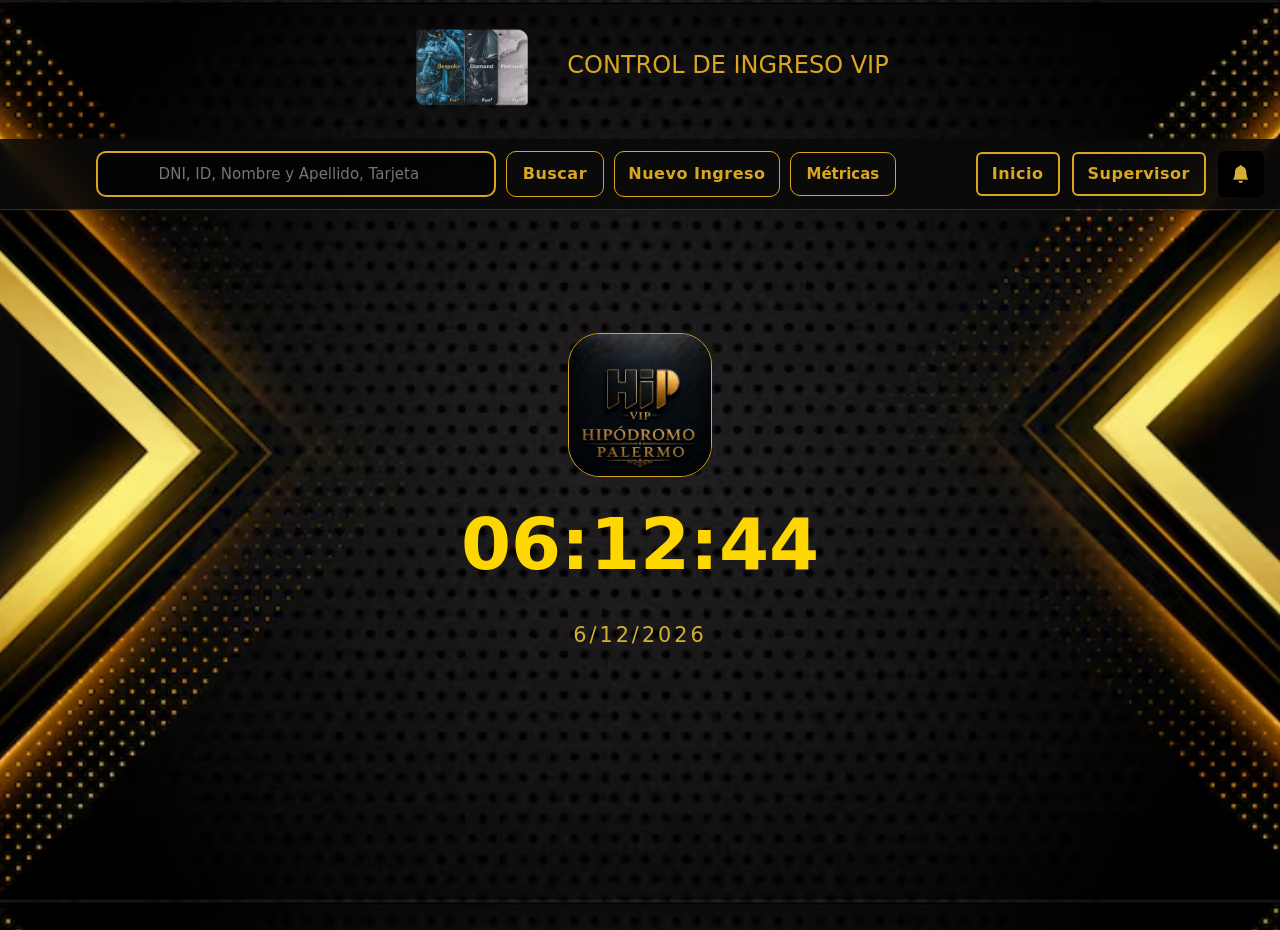
==== commit 222b0775: "Actualización completa del sistema" ====
--- a/index.html
+++ b/index.html
@@ -39,6 +39,7 @@
             <ul class="dropdown-menu">
                 <li><button id="btn-metricas" class="dropdown-item">Métricas</button></li>
                 <li><button id="btn-lavados-dia" class="dropdown-item">Lavados del día</button></li>
+                <li><a href="lavadero.html?vista=admin" class="dropdown-item">Administrador</a></li>
             </ul>
         </div>
 
@@ -93,25 +94,6 @@
 <section id="panel-nuevo" class="oculto"></section>
 
 <div class="panel-sistema">
-
-    <aside id="panel-categorias" class="oculto">
-        <button data-categoria="todos">Todos</button>
-        <button data-categoria="Bespoke">Bespoke</button>
-        <button data-categoria="Diamond">Diamond</button>
-        <button data-categoria="Diamond Seg.">Diamond Seg.</button>
-        <button data-categoria="Platinum">Platinum</button>
-        <button data-categoria="Gold">Gold</button>
-        <button data-categoria="Classic">Classic</button>
-        <button data-categoria="No socios">No socios</button>
-
-        <hr>
-
-        <button id="btn-exportar">Exportar Backup</button>
-
-        <input type="file" id="input-importar" hidden>
-
-        <button id="btn-importar">Importar Backup</button>
-    </aside>
 
     <section class="contenido-principal">
 
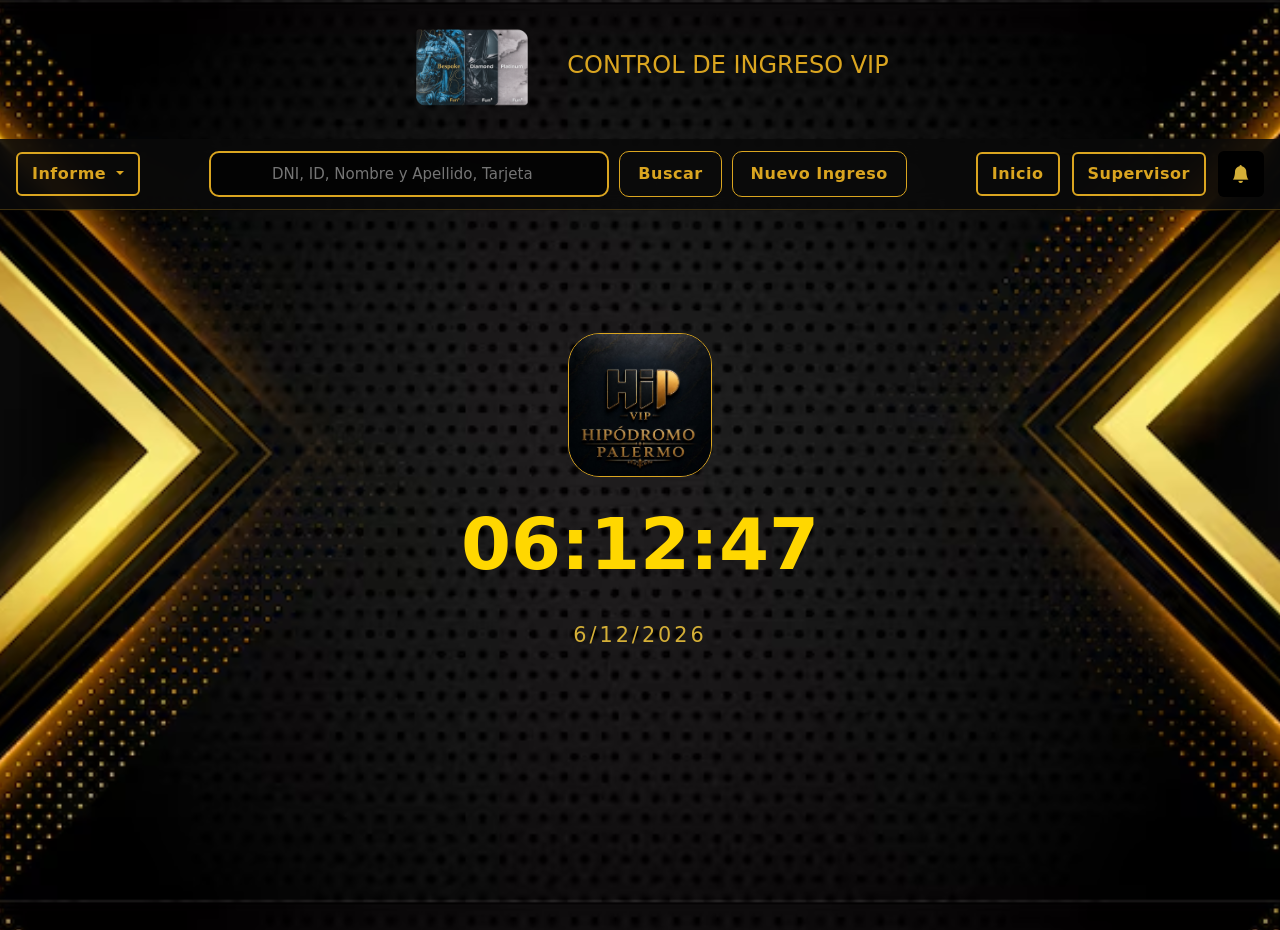
==== commit 9677637a: "Actualización, se agrega metrica lavado" ====
--- a/index.html
+++ b/index.html
@@ -138,7 +138,7 @@
 
         <h3>Acceso Supervisor</h3>
 
-        <input type="password" id="input-pass" placeholder="Contraseña">
+        <input type="password" id="input-pass" placeholder="Contraseña" autocomplete="off">
 
         <button id="btn-login-ok" class="btn btn-vip">
             Ingresar
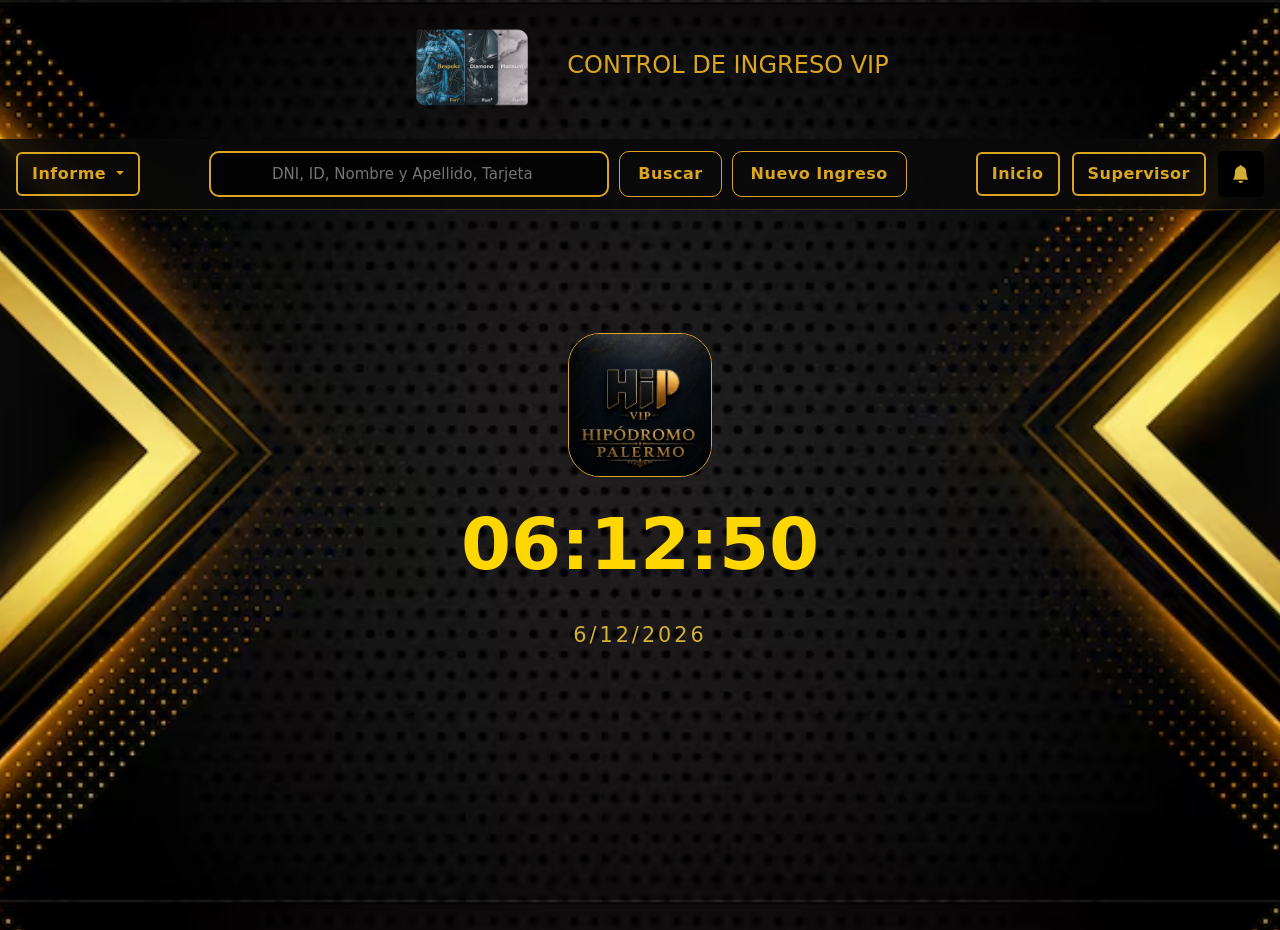
==== commit 2469a406: "Prueba del sistema de gastronomía" ====
--- a/index.html
+++ b/index.html
@@ -39,6 +39,7 @@
             <ul class="dropdown-menu">
                 <li><button id="btn-metricas" class="dropdown-item">Métricas</button></li>
                 <li><button id="btn-lavados-dia" class="dropdown-item">Lavados del día</button></li>
+                <li><button id="btn-gastronomia-informe" class="dropdown-item">Gastronomía</button></li>
                 <li><a href="lavadero.html?vista=admin" class="dropdown-item">Administrador</a></li>
             </ul>
         </div>
--- a/css/style.css
+++ b/css/style.css
@@ -1,18 +1,10 @@
-/* =========================================================
-   VIP CLUB - HOJA DE ESTILOS
-   Reorganizado por secciones. Mismo resultado visual que antes,
-   con las reglas duplicadas fusionadas y 3 errores de tipeo corregidos:
-   - .cat-platinium -> .cat-platinum (coincide con el JS)
-   - .metric-card.full -> .metric-card--full (coincide con la clase real)
-   - font-size: 1,5rem -> 1.5rem (coma por punto)
-   ========================================================= */
-
-
-/* =========================
-   BASE / GLOBAL
-   ========================= */
-
-html, body {
+
+/* =========================
+BASE / GLOBAL
+   ========================= */
+
+html,
+body {
     height: 100%;
 }
 
@@ -49,7 +41,7 @@
 
 
 /* =========================
-   NAVBAR / BUSCADOR
+NAVBAR / BUSCADOR
    ========================= */
 
 .navbar-vip {
@@ -57,9 +49,9 @@
     justify-content: space-between;
     align-items: center;
     padding: 12px 20px;
-    background: rgba(10,10,10,0.85);
+    background: rgba(10, 10, 10, 0.85);
     backdrop-filter: blur(12px);
-    border-bottom: 1px solid rgba(218,165,32,0.25);
+    border-bottom: 1px solid rgba(218, 165, 32, 0.25);
 }
 
 .nav-block {
@@ -98,7 +90,7 @@
 .search-box input {
     width: 400px;
     padding: 10px 14px;
-    background: rgba(0,0,0,0.6);
+    background: rgba(0, 0, 0, 0.6);
     border: 2px solid #daa520;
     border-radius: 10px;
     color: white;
@@ -115,7 +107,7 @@
 
 
 /* =========================
-   BOTONES GENÉRICOS
+BOTONES GENÉRICOS
    ========================= */
 
 .btn-vip {
@@ -133,7 +125,7 @@
 .btn-vip:active {
     background: #daa520;
     color: black;
-    box-shadow: 0 0 12px rgba(218,165,32,0.4);
+    box-shadow: 0 0 12px rgba(218, 165, 32, 0.4);
 }
 
 .btn-dorado {
@@ -193,18 +185,18 @@
     background: #1a1a1a;
     color: black;
     transform: scale(1.08);
-    box-shadow: 0 0 6px rgba(212,175,55,0.4);
-}
-
-
-/* =========================
-   LOGIN (MODAL SUPERVISOR)
+    box-shadow: 0 0 6px rgba(212, 175, 55, 0.4);
+}
+
+
+/* =========================
+LOGIN (MODAL SUPERVISOR)
    ========================= */
 
 .login-overlay {
     position: fixed;
     inset: 0;
-    background: rgba(0,0,0,0.75);
+    background: rgba(0, 0, 0, 0.75);
     display: flex;
     justify-content: center;
     align-items: center;
@@ -233,7 +225,7 @@
 
 
 /* =========================
-   CONTENIDO PRINCIPAL / ESPERA
+CONTENIDO PRINCIPAL / ESPERA
    ========================= */
 
 .contenido-principal {
@@ -302,7 +294,7 @@
 
 
 /* =========================
-   CATEGORÍAS (BADGES)
+CATEGORÍAS (BADGES)
    ========================= */
 
 .cat-bespoke {
@@ -339,7 +331,7 @@
 
 
 /* =========================
-   FICHA DE CLIENTE
+FICHA DE CLIENTE
    ========================= */
 
 .clientes-wrapper {
@@ -354,7 +346,7 @@
     background: rgba(15, 15, 15, 0.92);
     border: 2px solid #daa520;
     border-radius: 18px;
-    box-shadow: 0 10px 30px rgba(0,0,0,0.45);
+    box-shadow: 0 10px 30px rgba(0, 0, 0, 0.45);
     overflow: hidden;
     transition: all 0.3s ease;
 }
@@ -417,7 +409,7 @@
     border-radius: 50%;
     border: 3px solid #daa520;
     margin: 1.5rem;
-    box-shadow: 0 0 18px rgba(218,165,32,0.35);
+    box-shadow: 0 0 18px rgba(218, 165, 32, 0.35);
 }
 
 .acciones-card {
@@ -425,12 +417,12 @@
     justify-content: center;
     gap: 1rem;
     padding: 1rem;
-    background: rgba(255,255,255,0.04);
-    border-top: 1px solid rgba(218,165,32,0.25);
+    background: rgba(255, 255, 255, 0.04);
+    border-top: 1px solid rgba(218, 165, 32, 0.25);
 }
 
 .vip-activo {
-    box-shadow: 0 0 25px rgba(0,255,136,0.5);
+    box-shadow: 0 0 25px rgba(0, 255, 136, 0.5);
 }
 
 .estado-operativo {
@@ -450,7 +442,7 @@
     height: auto;
     padding: 3px 8px;
     border-radius: 12px;
-    background: rgba(255,165,0,.15);
+    background: rgba(255, 165, 0, .15);
     border: 1px solid orange;
     color: orange;
     font-size: .75rem;
@@ -473,7 +465,7 @@
 
 
 /* =========================
-   ACOMPAÑANTES
+ACOMPAÑANTES
    ========================= */
 
 .cliente-acompañante {
@@ -490,10 +482,10 @@
     justify-content: space-between;
     gap: 1rem;
     padding: 1rem;
-    background: rgba(255,255,255,0.05);
+    background: rgba(255, 255, 255, 0.05);
     border-radius: 16px;
     min-width: 320px;
-    border: 1px solid rgba(218,165,32,0.15);
+    border: 1px solid rgba(218, 165, 32, 0.15);
 }
 
 .nombre-acompanante {
@@ -538,13 +530,13 @@
 
 
 /* =========================
-   MODALES (EDICIÓN / CONFIRMACIÓN)
+MODALES (EDICIÓN / CONFIRMACIÓN)
    ========================= */
 
 .modal-edicion-overlay {
     position: fixed;
     inset: 0;
-    background: rgba(0,0,0,0.75);
+    background: rgba(0, 0, 0, 0.75);
     display: flex;
     justify-content: center;
     align-items: center;
@@ -558,7 +550,7 @@
     border: 2px solid #daa520;
     border-radius: 18px;
     padding: 2rem;
-    box-shadow: 0 0 35px rgba(218,165,32,0.25);
+    box-shadow: 0 0 35px rgba(218, 165, 32, 0.25);
 }
 
 .modal-edicion h4 {
@@ -602,7 +594,7 @@
 .modal-confirmacion {
     position: fixed;
     inset: 0;
-    background: rgba(0,0,0,.55);
+    background: rgba(0, 0, 0, .55);
     display: flex;
     justify-content: center;
     align-items: center;
@@ -615,7 +607,7 @@
     border-radius: 12px;
     min-width: 320px;
     text-align: center;
-    box-shadow: 0 0 20px rgba(0,0,0,.25);
+    box-shadow: 0 0 20px rgba(0, 0, 0, .25);
 }
 
 .modal-botones {
@@ -627,7 +619,7 @@
 
 
 /* =========================
-   NOVEDADES
+NOVEDADES
    ========================= */
 
 .novedad-footer {
@@ -663,7 +655,7 @@
 
 
 /* =========================
-   DASHBOARD / MÉTRICAS
+DASHBOARD / MÉTRICAS
    ========================= */
 
 .dashboard {
@@ -676,7 +668,7 @@
 .metric-card {
     padding: 20px;
     border-radius: 18px;
-    background: rgba(15,15,15,0.95);
+    background: rgba(15, 15, 15, 0.95);
     border: 1px solid #daa520;
     color: white;
     transition: 0.25s ease;
@@ -697,8 +689,8 @@
 }
 
 .metric-box {
-    background: rgba(255,255,255,0.05);
-    border: 1px solid rgba(218,165,32,0.3);
+    background: rgba(255, 255, 255, 0.05);
+    border: 1px solid rgba(218, 165, 32, 0.3);
     border-radius: 12px;
     padding: 1rem;
     text-align: center;
@@ -727,8 +719,8 @@
     letter-spacing: 1px;
 }
 
-.metric-block + .metric-block {
-    border-top: 1px solid rgba(255,255,255,0.1);
+.metric-block+.metric-block {
+    border-top: 1px solid rgba(255, 255, 255, 0.1);
     padding-top: 15px;
 }
 
@@ -745,7 +737,7 @@
 
 
 /* =========================
-   GRÁFICO DE BARRAS
+GRÁFICO DE BARRAS
    ========================= */
 
 .grafico-principal {
@@ -792,7 +784,7 @@
 
 
 /* =========================
-   HISTÓRICO / CRUCE DE DATOS
+HISTÓRICO / CRUCE DE DATOS
    ========================= */
 
 .controles-historico {
@@ -813,13 +805,13 @@
     grid-template-columns: 2fr 60px 60px 60px;
     align-items: center;
     padding: 6px 0;
-    border-bottom: 1px solid rgba(255,255,255,0.08);
+    border-bottom: 1px solid rgba(255, 255, 255, 0.08);
 }
 
 .fila-cruce.encabezado {
     font-weight: bold;
     color: gold;
-    border-bottom: 2px solid rgba(218,165,32,0.4);
+    border-bottom: 2px solid rgba(218, 165, 32, 0.4);
     margin-bottom: 8px;
 }
 
@@ -858,7 +850,7 @@
     background: #0f0f0f;
     padding: 15px;
     border-radius: 12px;
-    border: 1px solid rgba(255,255,255,0.08);
+    border: 1px solid rgba(255, 255, 255, 0.08);
     max-height: 300px;
     overflow-y: auto;
 }
@@ -875,7 +867,7 @@
     padding: 10px;
     margin-bottom: 6px;
     border-radius: 8px;
-    background: rgba(255,255,255,0.08);
+    background: rgba(255, 255, 255, 0.08);
     border-left: 4px solid #daa520;
     color: #daa520;
     font-weight: 600;
@@ -895,7 +887,7 @@
 .categoria-click:hover {
     cursor: pointer;
     transform: translateX(4px);
-    background: rgba(255,255,255,0.08);
+    background: rgba(255, 255, 255, 0.08);
 }
 
 .categoria-activa {
@@ -904,7 +896,7 @@
 }
 
 input[type="date"] {
-    background: rgba(15,15,15,0.92);
+    background: rgba(15, 15, 15, 0.92);
     border: 2px solid #daa520;
     color: white;
     border-radius: 12px;
@@ -922,12 +914,12 @@
 
 input[type="date"]:focus {
     border-color: gold;
-    box-shadow: 0 0 8px rgba(218,165,32,0.4);
-}
-
-
-/* =========================
-   MENÚ INFORME (DROPDOWN)
+    box-shadow: 0 0 8px rgba(218, 165, 32, 0.4);
+}
+
+
+/* =========================
+MENÚ INFORME (DROPDOWN)
    ========================= */
 
 .dropdown-menu {
@@ -949,8 +941,10 @@
 }
 
 
-/* =========================
-   RESPONSIVE
+
+
+/* =========================
+RESPONSIVE
    ========================= */
 
 @media (max-width: 768px) {
@@ -1057,4 +1051,4 @@
     .chart {
         height: 180px;
     }
-}
+}
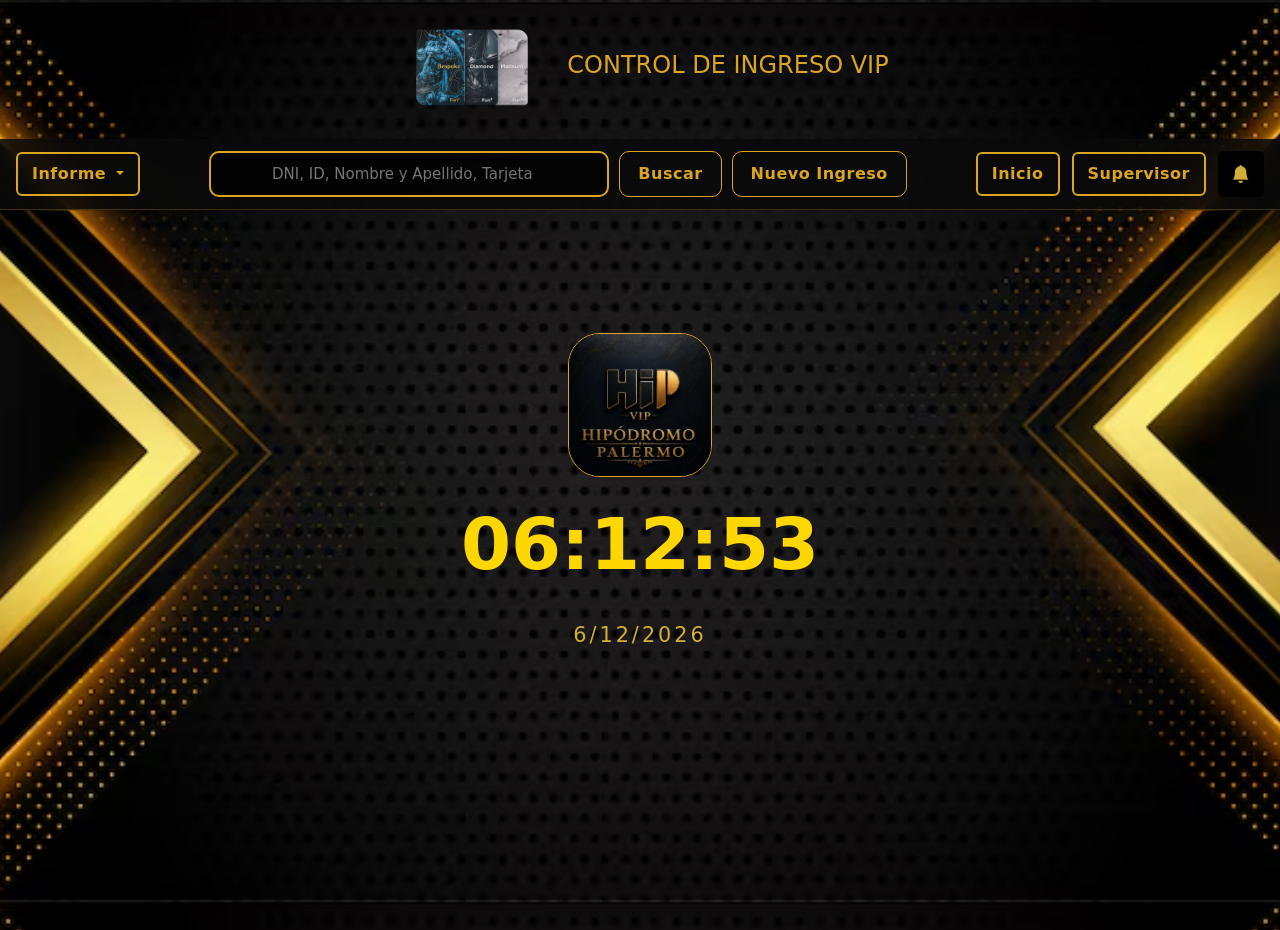
==== commit 6dc51122: "Cambios de amdministrador" ====
--- a/index.html
+++ b/index.html
@@ -40,7 +40,6 @@
                 <li><button id="btn-metricas" class="dropdown-item">Métricas</button></li>
                 <li><button id="btn-lavados-dia" class="dropdown-item">Lavados del día</button></li>
                 <li><button id="btn-gastronomia-informe" class="dropdown-item">Gastronomía</button></li>
-                <li><a href="lavadero.html?vista=admin" class="dropdown-item">Administrador</a></li>
             </ul>
         </div>
 
